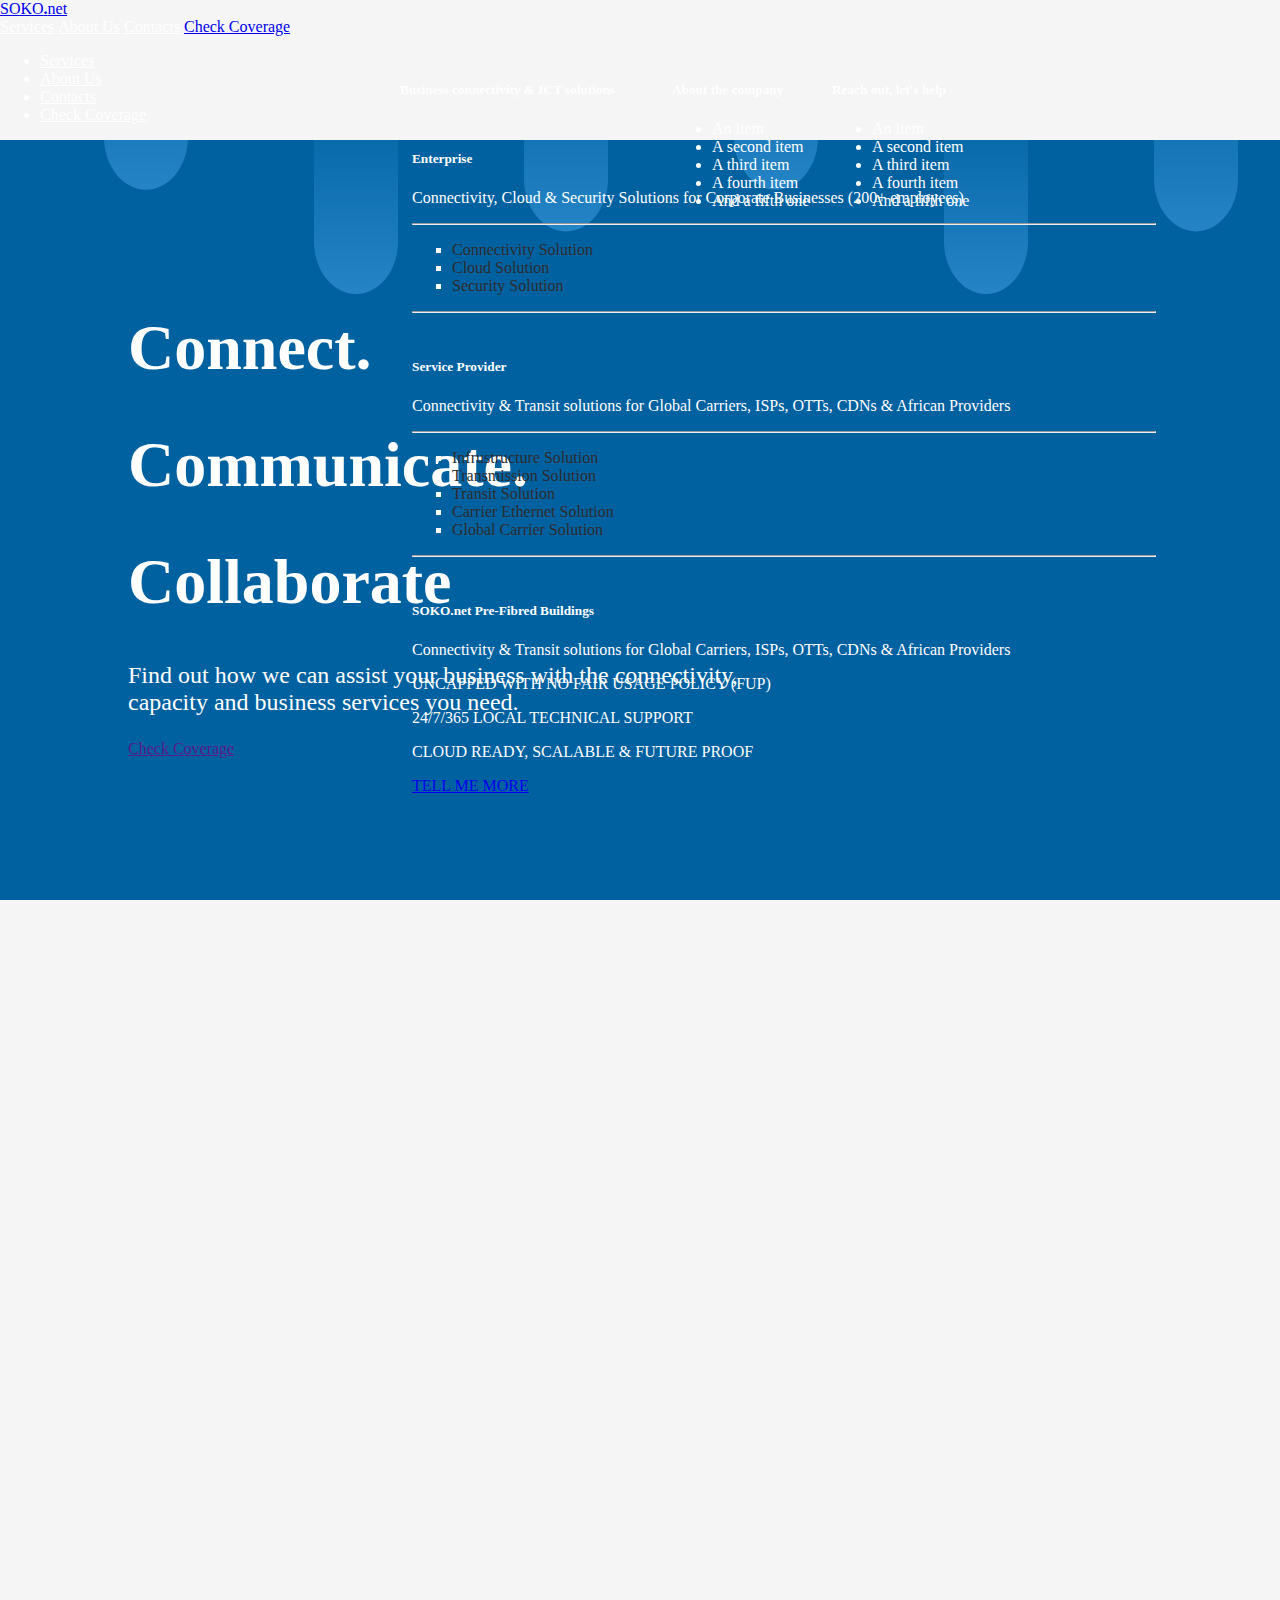
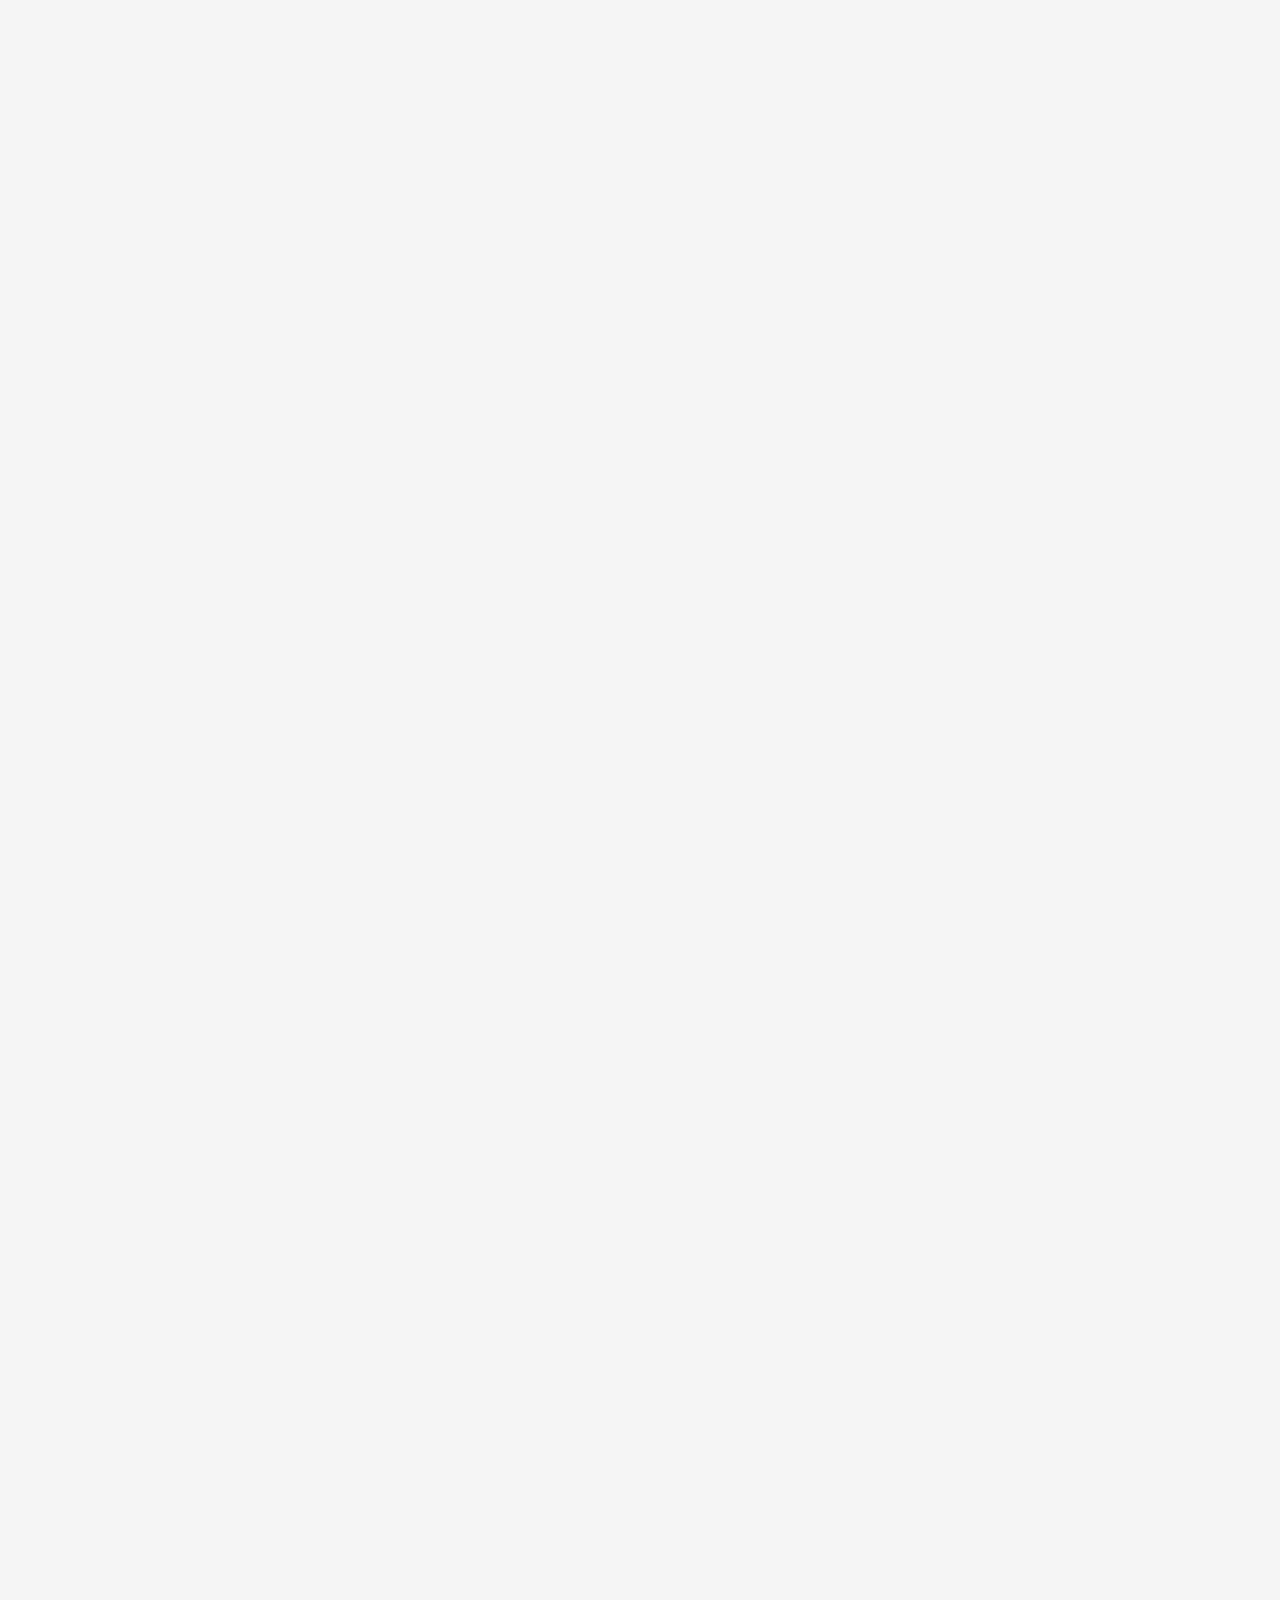
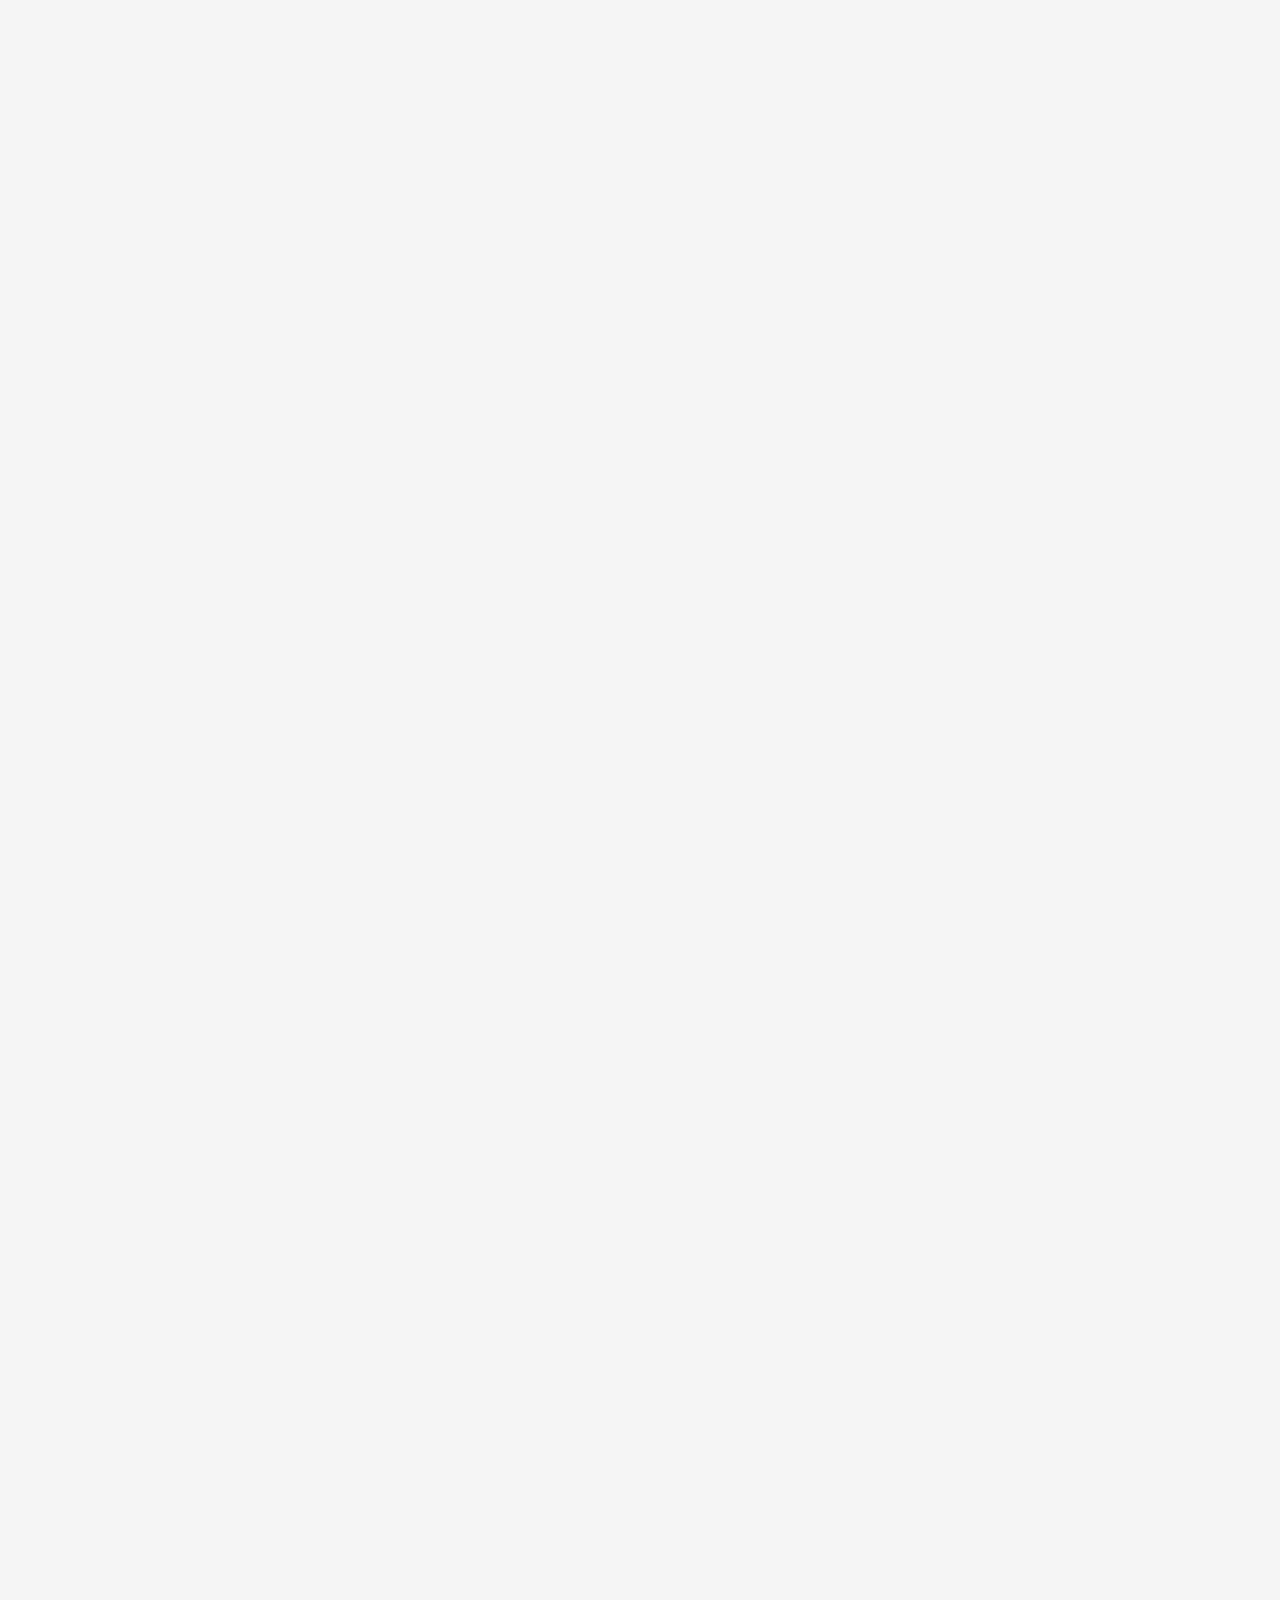
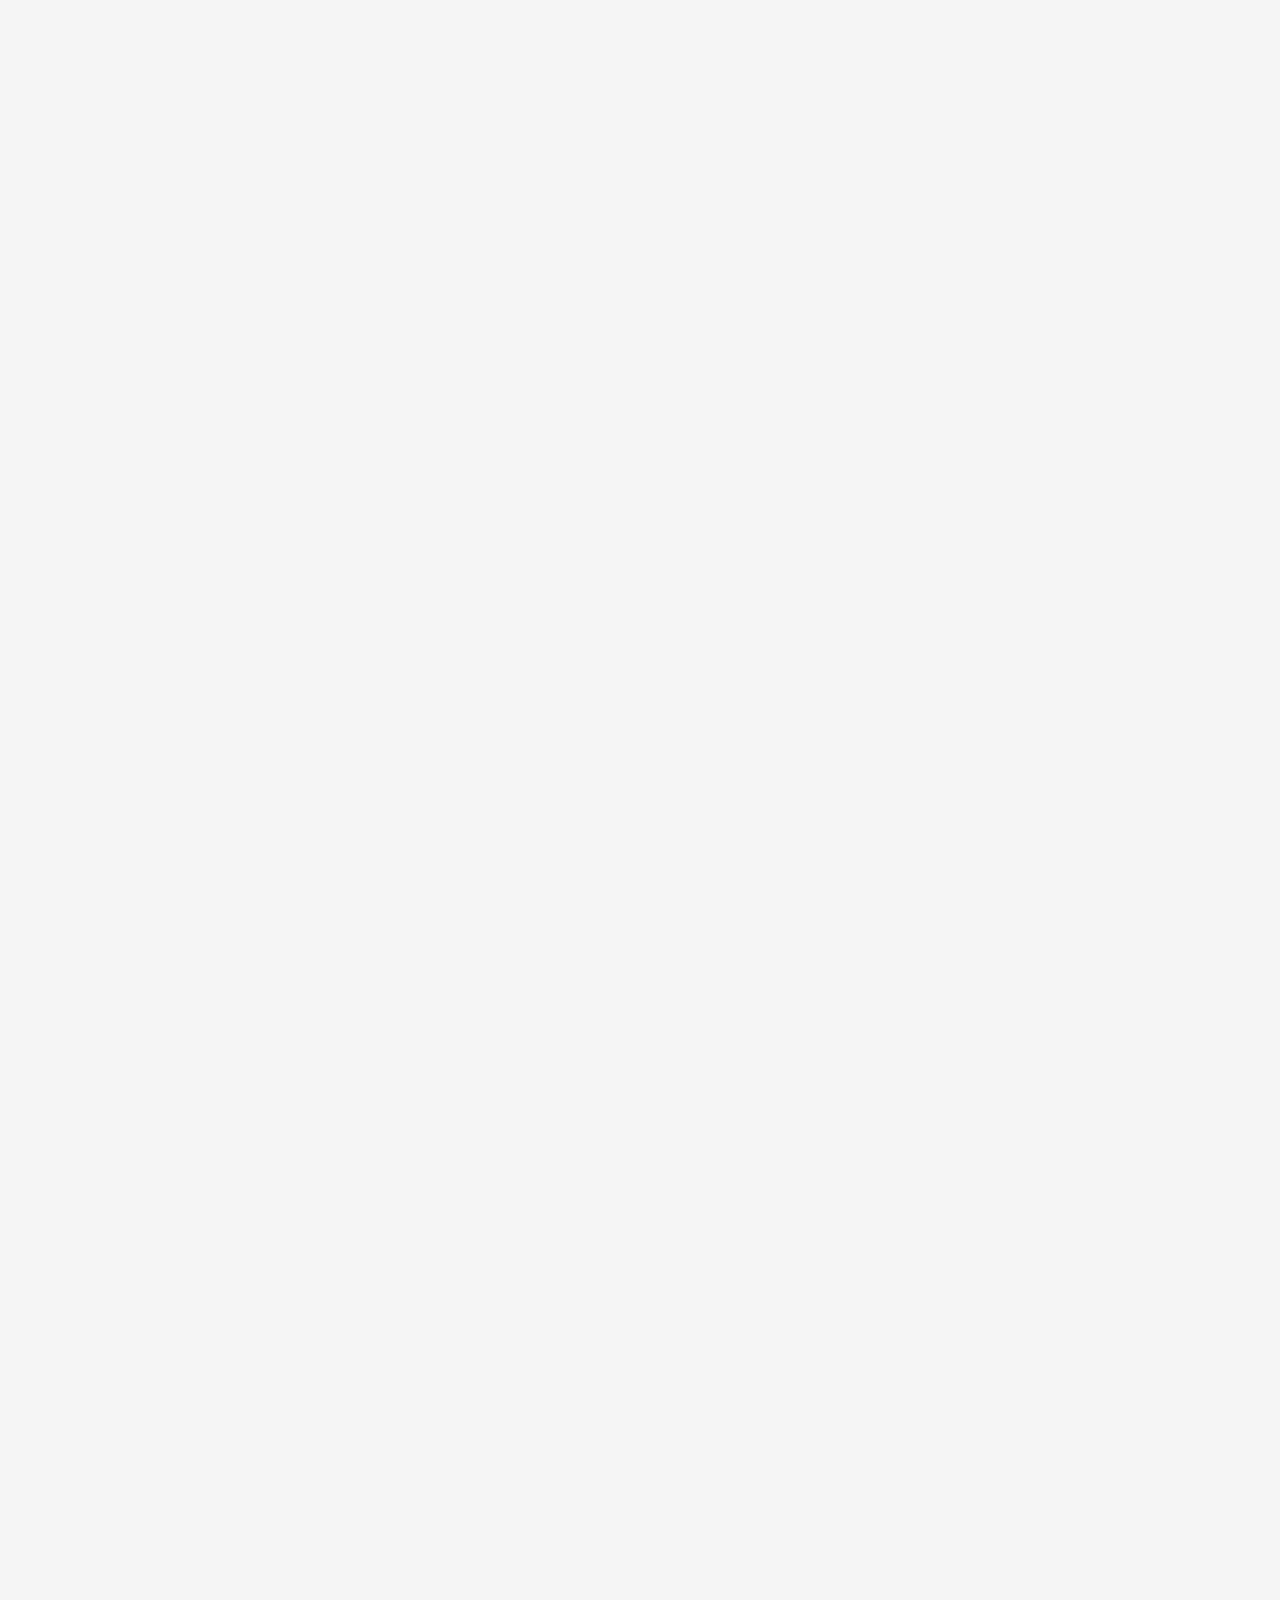
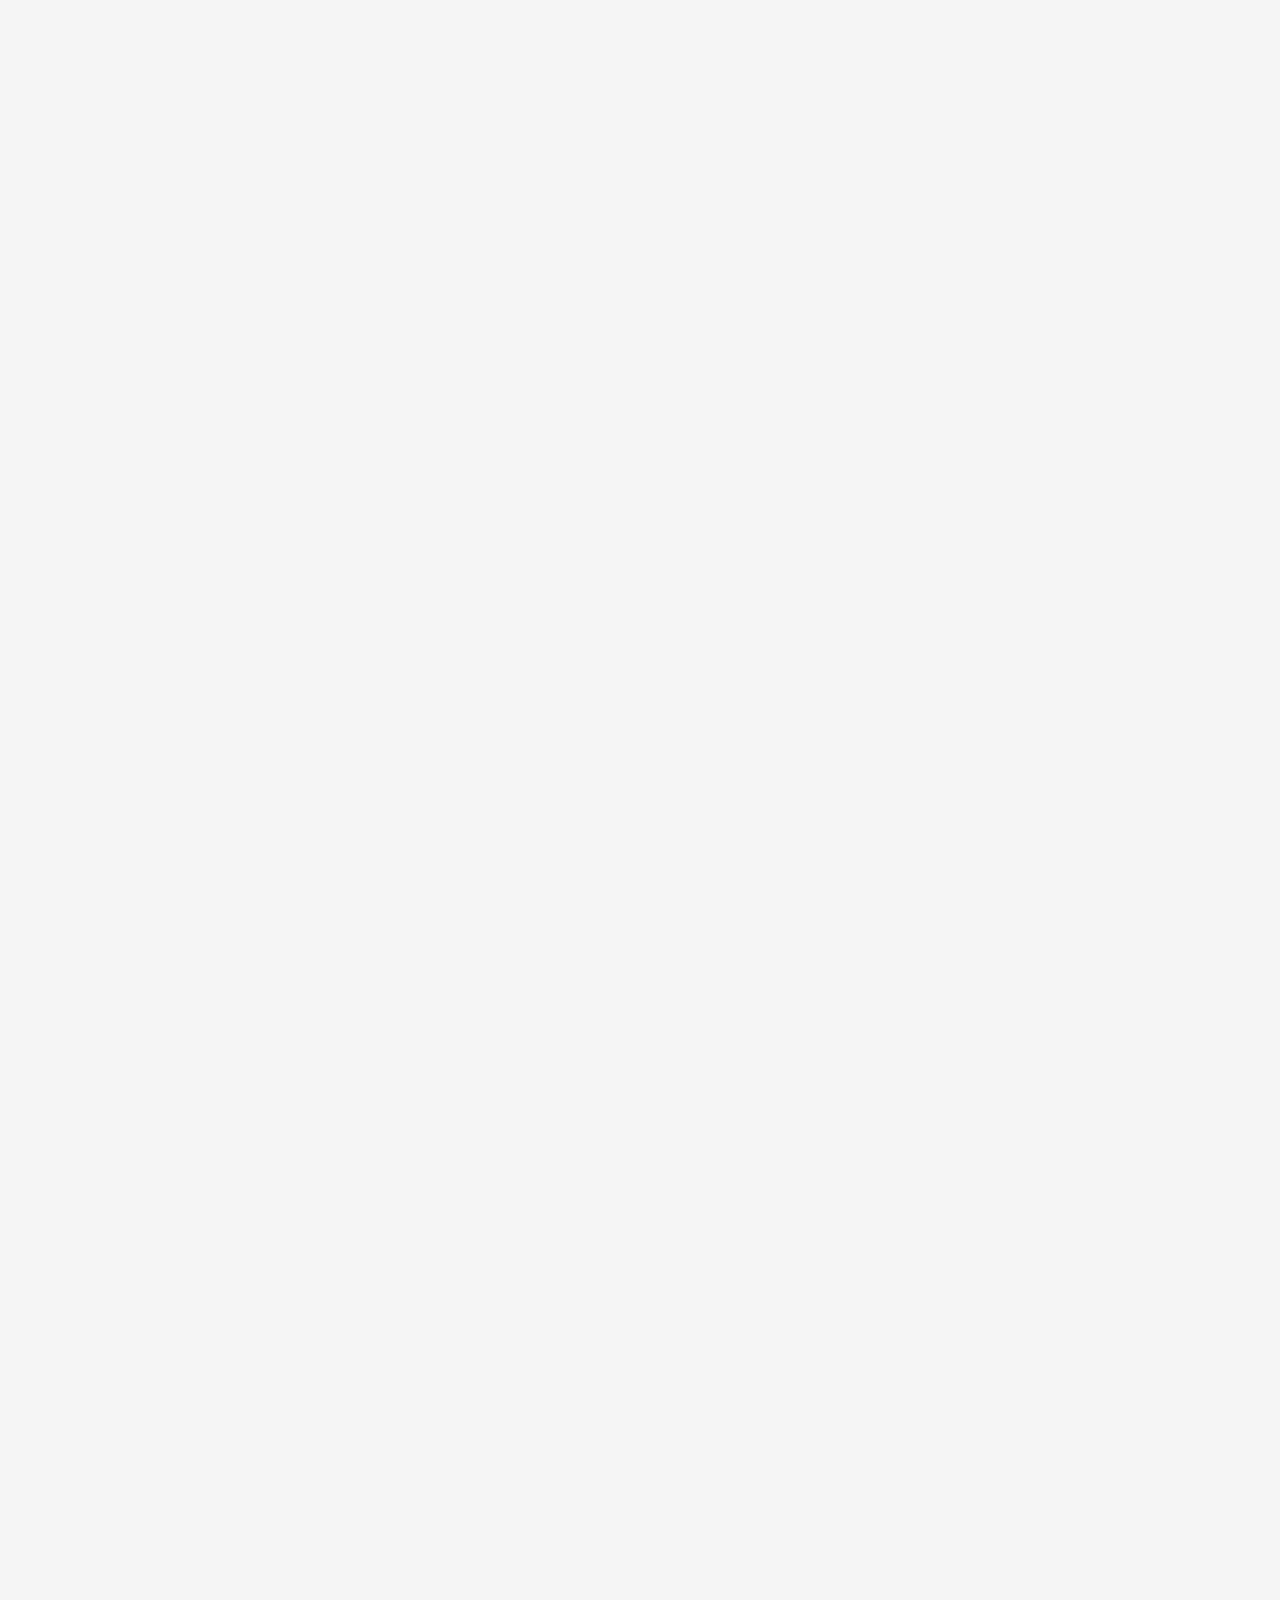
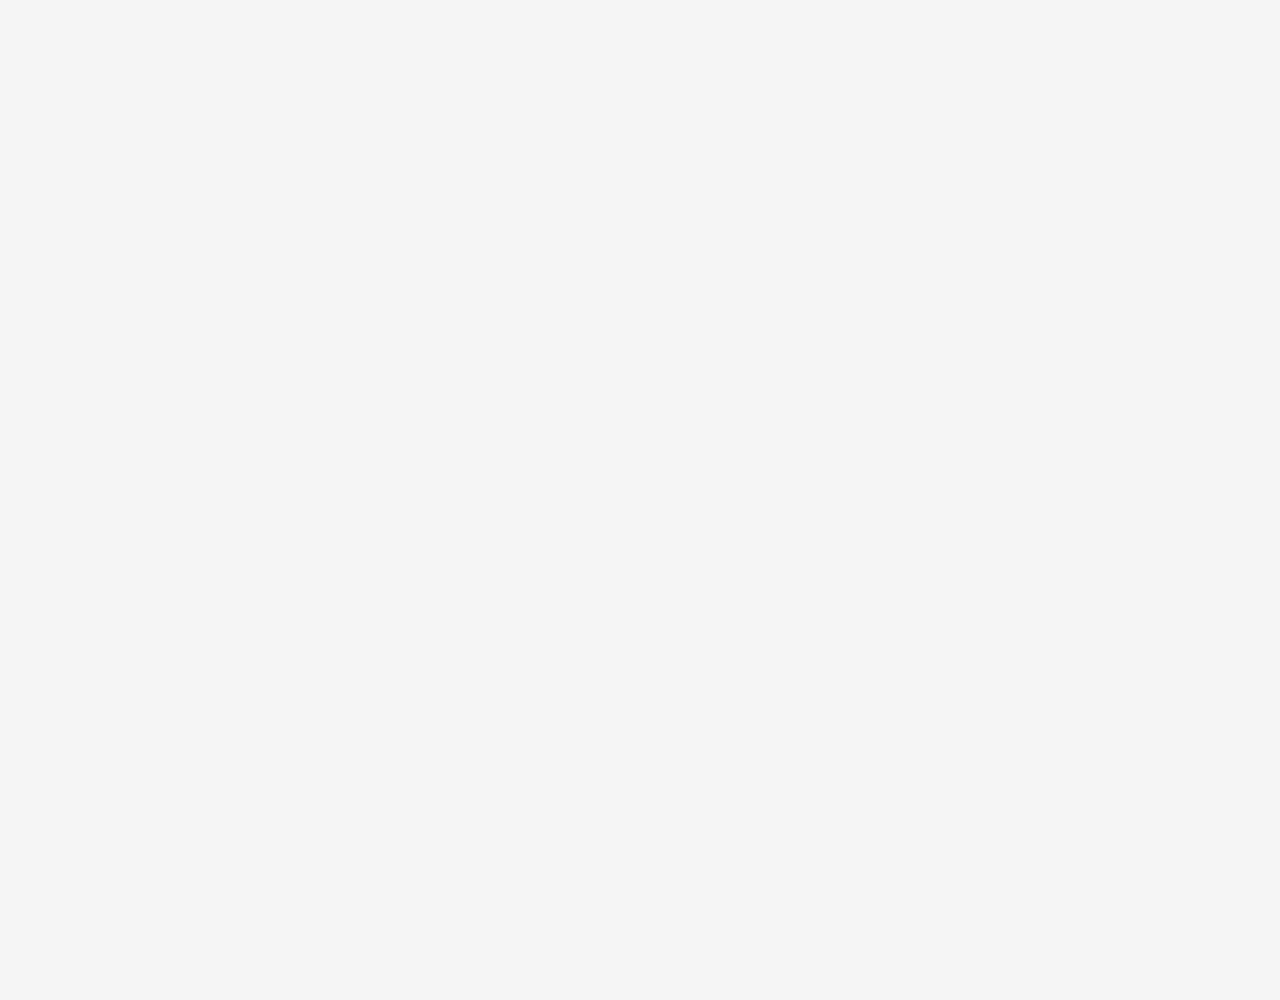
==== index.html @ add6d38a "main page setup" ====
<!DOCTYPE html>
<html lang="en">
  <head>
    <meta charset="UTF-8" />
    <meta http-equiv="X-UA-Compatible" content="IE=edge" />
    <meta name="viewport" content="width=device-width, initial-scale=1.0" />
    <link rel="stylesheet" href="./css/styles.css" />
    <link
      rel="stylesheet"
      href="https://cdn.jsdelivr.net/npm/bootstrap@5.1.3/dist/css/bootstrap.min.css"
      integrity="sha384-1BmE4kWBq78iYhFldvKuhfTAU6auU8tT94WrHftjDbrCEXSU1oBoqyl2QvZ6jIW3"
      crossorigin="anonymous"
    />
    <link
      rel="stylesheet"
      href="https://cdn.jsdelivr.net/npm/bootstrap-icons@1.8.0/font/bootstrap-icons.css"
      integrity="sha384-ejwKkLla8gPP8t2u0eQyL0Q/4ItcnyveF505U0NIobD/SMsNyXrLti6CWaD0L52l"
      crossorigin="anonymous"
    />
    <script
      src="https://code.jquery.com/jquery-3.6.0.js"
      integrity="sha256-H+K7U5CnXl1h5ywQfKtSj8PCmoN9aaq30gDh27Xc0jk="
      crossorigin="anonymous"
    ></script>
    <script
      src="https://cdn.jsdelivr.net/npm/bootstrap@5.1.3/dist/js/bootstrap.bundle.min.js"
      integrity="sha384-ka7Sk0Gln4gmtz2MlQnikT1wXgYsOg+OMhuP+IlRH9sENBO0LRn5q+8nbTov4+1p"
      crossorigin="anonymous"
    ></script>
    <title>Home | Soke Network</title>
  </head>
  <body>
    <!-- navigation -->
    <!--  -->
    <div class="navbar navbar-dark bg-dark">
      <div class="container">
        <a href="#" class="navbar-brand"
          >SOKO<strong class="text-danger">.</strong>net</a
        >
        <div class="d-flex nav-item">
          <div class="links d-flex nav-item">
            <a href="#" class="nav-link" id="services">Services</a>
            <div class="card bg-dark sub-menu" id="services-sub-menu">
              <h5 class="card-header text-center">
                Business connectivity & ICT solutions
              </h5>
              <div class="card-body">
                <div class="row">
                  <div class="col-sm-4 text-justify bg-info text-dark">
                    <h5>Enterprise</h5>
                    <p class="card-text">
                      Connectivity, Cloud & Security Solutions for Corporate
                      Businesses (200+ employees)
                    </p>
                    <hr />
                    <ul>
                      <li>
                        <a href="#" class="sub-menu-link">
                          Connectivity Solution
                        </a>
                      </li>
                      <li>
                        <a href="#" class="sub-menu-link">Cloud Solution</a>
                      </li>
                      <li>
                        <a href="#" class="sub-menu-link">Security Solution</a>
                      </li>
                    </ul>
                    <hr />
                  </div>
                  <div class="col-sm-4 text-justify bg-secondary text-dark">
                    <h5>Service Provider</h5>
                    <p class="card-text">
                      Connectivity & Transit solutions for Global Carriers,
                      ISPs, OTTs, CDNs & African Providers
                    </p>
                    <hr />
                    <ul>
                      <li>
                        <a href="#" class="sub-menu-link">
                          Infrustructure Solution
                        </a>
                      </li>
                      <li>
                        <a href="#" class="sub-menu-link">
                          Transmission Solution
                        </a>
                      </li>
                      <li>
                        <a href="#" class="sub-menu-link">Transit Solution</a>
                      </li>
                      <li>
                        <a href="#" class="sub-menu-link">
                          Carrier Ethernet Solution
                        </a>
                      </li>
                      <li>
                        <a href="#" class="sub-menu-link">
                          Global Carrier Solution
                        </a>
                      </li>
                    </ul>
                    <hr />
                  </div>
                  <div class="col-sm-4">
                    <h5>
                      SOKO<strong class="text-danger">.</strong>net Pre-Fibred
                      Buildings
                    </h5>
                    <p class="card-text">
                      Connectivity & Transit solutions for Global Carriers,
                      ISPs, OTTs, CDNs & African Providers
                    </p>
                    <p class="text-muted">
                      UNCAPPED WITH NO FAIR USAGE POLICY (FUP)
                    </p>
                    <p class="text-muted">24/7/365 LOCAL TECHNICAL SUPPORT</p>
                    <p class="text-muted">
                      CLOUD READY, SCALABLE & FUTURE PROOF
                    </p>
                    <a href="#">TELL ME MORE</a>
                  </div>
                </div>
              </div>
            </div>
            <a href="#" class="nav-link" id="about">About Us</a>
            <div class="card bg-dark sub-menu" id="about-sub-menu">
              <h5 class="card-header text-center">About the company</h5>
              <div class="card-body">
                <ul class="list-group list-group-flush bg-dark">
                  <li class="list-group-item">An item</li>
                  <li class="list-group-item">A second item</li>
                  <li class="list-group-item">A third item</li>
                  <li class="list-group-item">A fourth item</li>
                  <li class="list-group-item">And a fifth one</li>
                </ul>
              </div>
            </div>
            <a href="#" class="nav-link" id="contacts">Contacts</a>
            <div class="card bg-dark sub-menu" id="contacts-sub-menu">
              <h5 class="card-header text-center">Reach out, let's help</h5>
              <div class="card-body">
                <ul class="list-group list-group-flush bg-dark">
                  <li class="list-group-item">An item</li>
                  <li class="list-group-item">A second item</li>
                  <li class="list-group-item">A third item</li>
                  <li class="list-group-item">A fourth item</li>
                  <li class="list-group-item">And a fifth one</li>
                </ul>
              </div>
            </div>
            <a href="#" class="btn btn-outline-info">Check Coverage</a>
          </div>
          <div class="menu-btn nav-item">
            <button class="navbar-toggler" id="menu-btn-tgl">
              <i class="bi bi-list" style="font-size: 2rem"></i>
            </button>
          </div>
        </div>
      </div>
    </div>
    <!--  -->
    <div class="menu-hidden" id="menu-tgl">
      <div class="menu-content container">
        <ul class="navbar-nav text-center">
          <li class="nav-item">
            <a href="#" class="nav-link">Services</a>
          </li>
          <li class="nav-item">
            <a href="#" class="nav-link">About Us</a>
          </li>
          <li class="nav-item">
            <a href="#" class="nav-link">Contacts</a>
          </li>
          <li class="nav-item">
            <a href="#" class="nav-link btn btn-dark">Check Coverage</a>
          </li>
        </ul>
      </div>
    </div>
    <!--  -->
    <!-- navigation -->

    <!-- body -->
    <div class="main-body">
      <div class="intro-container">
        <div class="setup container">
          <h1>Connect.</h1>
          <h1>Communicate.</h1>
          <h1>Collaborate</h1>
          <p>
            Find out how we can assist your business with the connectivity,
            <br />
            capacity and business services you need.
          </p>
          <a href="" class="btn btn-outline-dark">Check Coverage</a>
        </div>
      </div>
    </div>
    <!-- body -->
  </body>
  <script src="./js/main.js"></script>
</html>
---- css/styles.css ----
body,
html {
  height: 1000vh !important;
  width: 100% !important;
  padding: 0 !important;
  margin: 0 !important;
  background-color: whitesmoke !important;
  color: white !important;
}

.menu-btn {
  display: none;
  justify-content: center;
  align-items: center;
}

.nav-link {
  color: white !important;
}

.nav-link:hover {
  color: darkturquoise !important;
}

.sub-menu {
  position: absolute !important;
  top: 3.75rem !important;
}

#services-sub-menu {
  right: 7rem !important;
  width: 60% !important;
}

#about-sub-menu {
  right: 14rem !important;
  width: 30% !important;
}

#contacts-sub-menu {
  right: 12rem !important;
  width: 20% !important;
}

.intro-container {
  background-image: url("../img/Shadow-Fall-Background.svg");
  background-repeat: no-repeat;
  background-size: cover;
  background-attachment: fixed;
  height: 100vh;
}

.setup {
  width: fit-content;
  height: fit-content;
  padding: 8rem;
}

.setup h1 {
  font-weight: bold;
  font-size: 64px;
}

.setup p {
  font-weight: 150;
  font-size: 24px;
}

.row {
  flex-wrap: nowrap !important;
}

.col-sm-4 {
  margin: 0 0.25rem !important;
  padding: 0.5rem !important;
}

.col-sm-4 ul {
  list-style: square;
}

.sub-menu-link {
  color: rgb(45, 45, 45);
  text-decoration: none;
}

.sub-menu-link:hover {
  color: rgb(45, 45, 45);
  text-decoration: underline;
}

@media screen and (min-width: 240px) and (max-width: 600px) {
  .menu-btn {
    display: flex;
  }

  .links {
    display: none;
  }
}
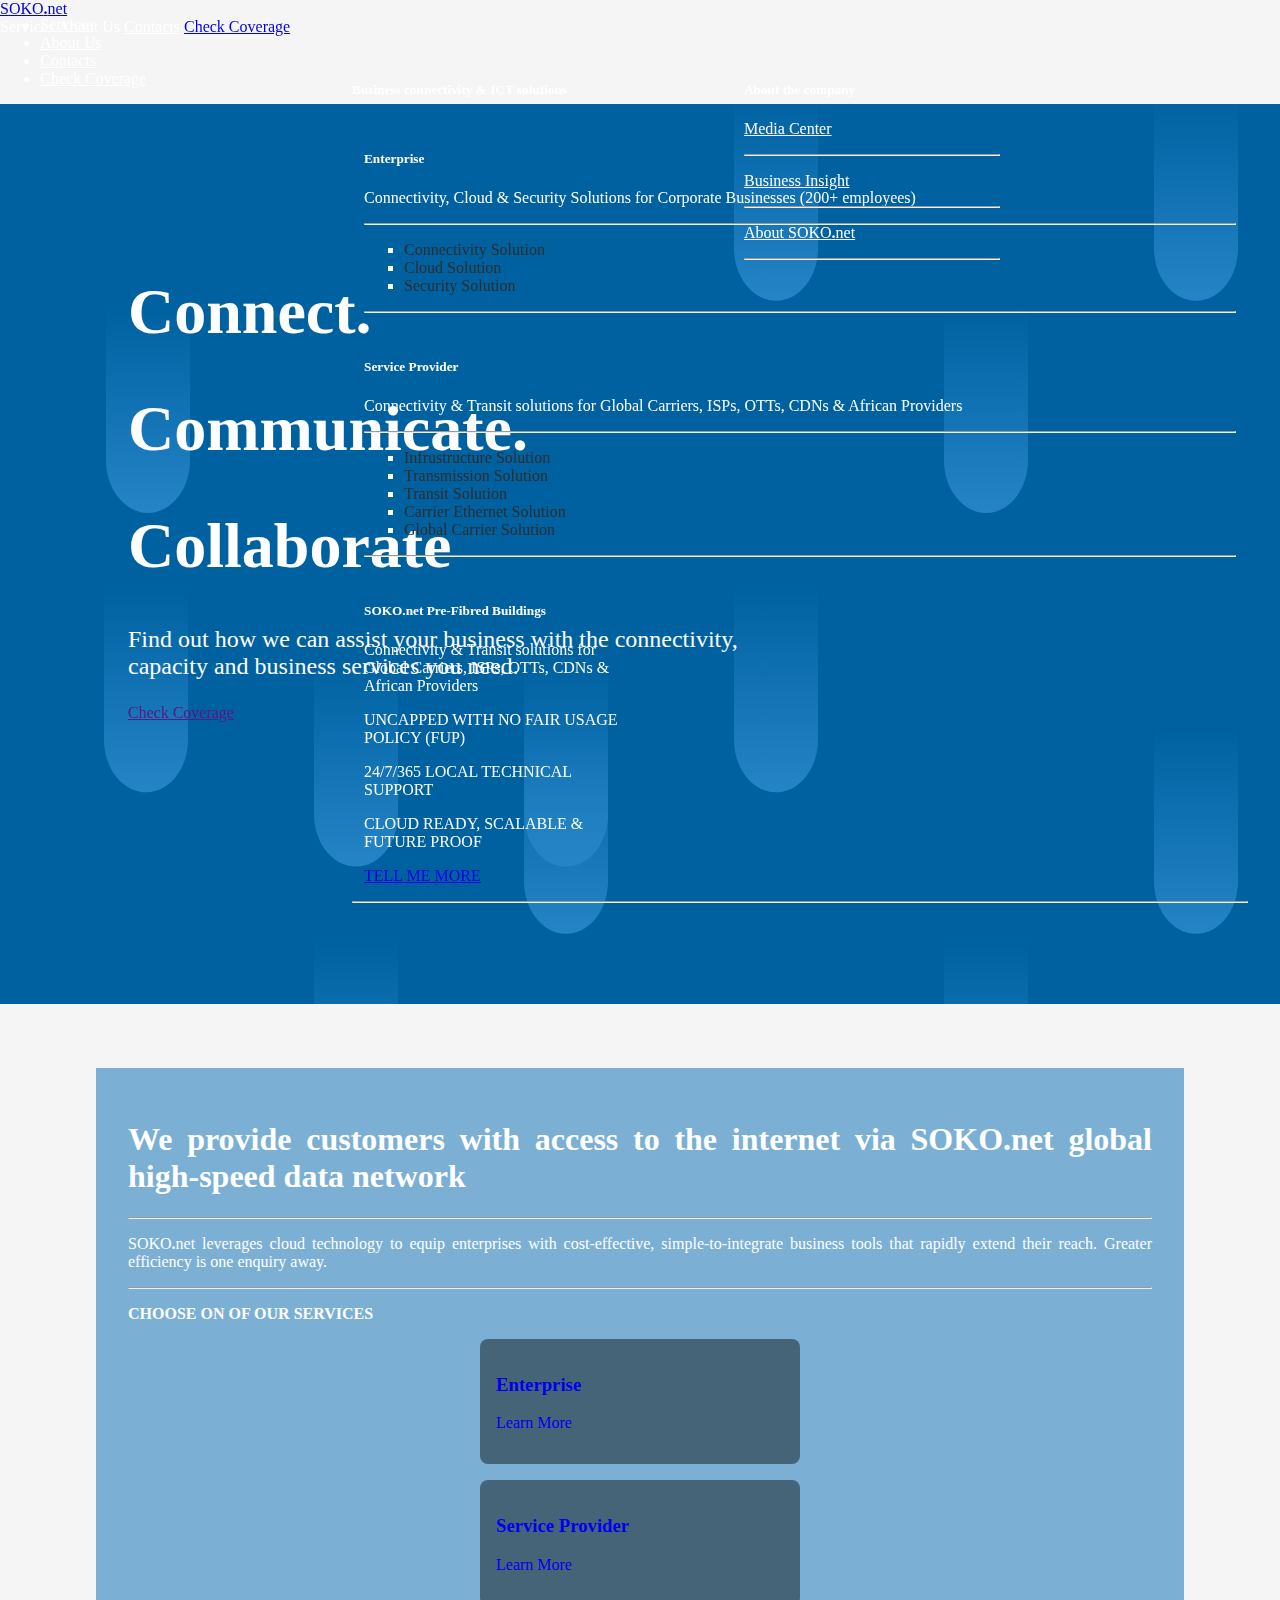
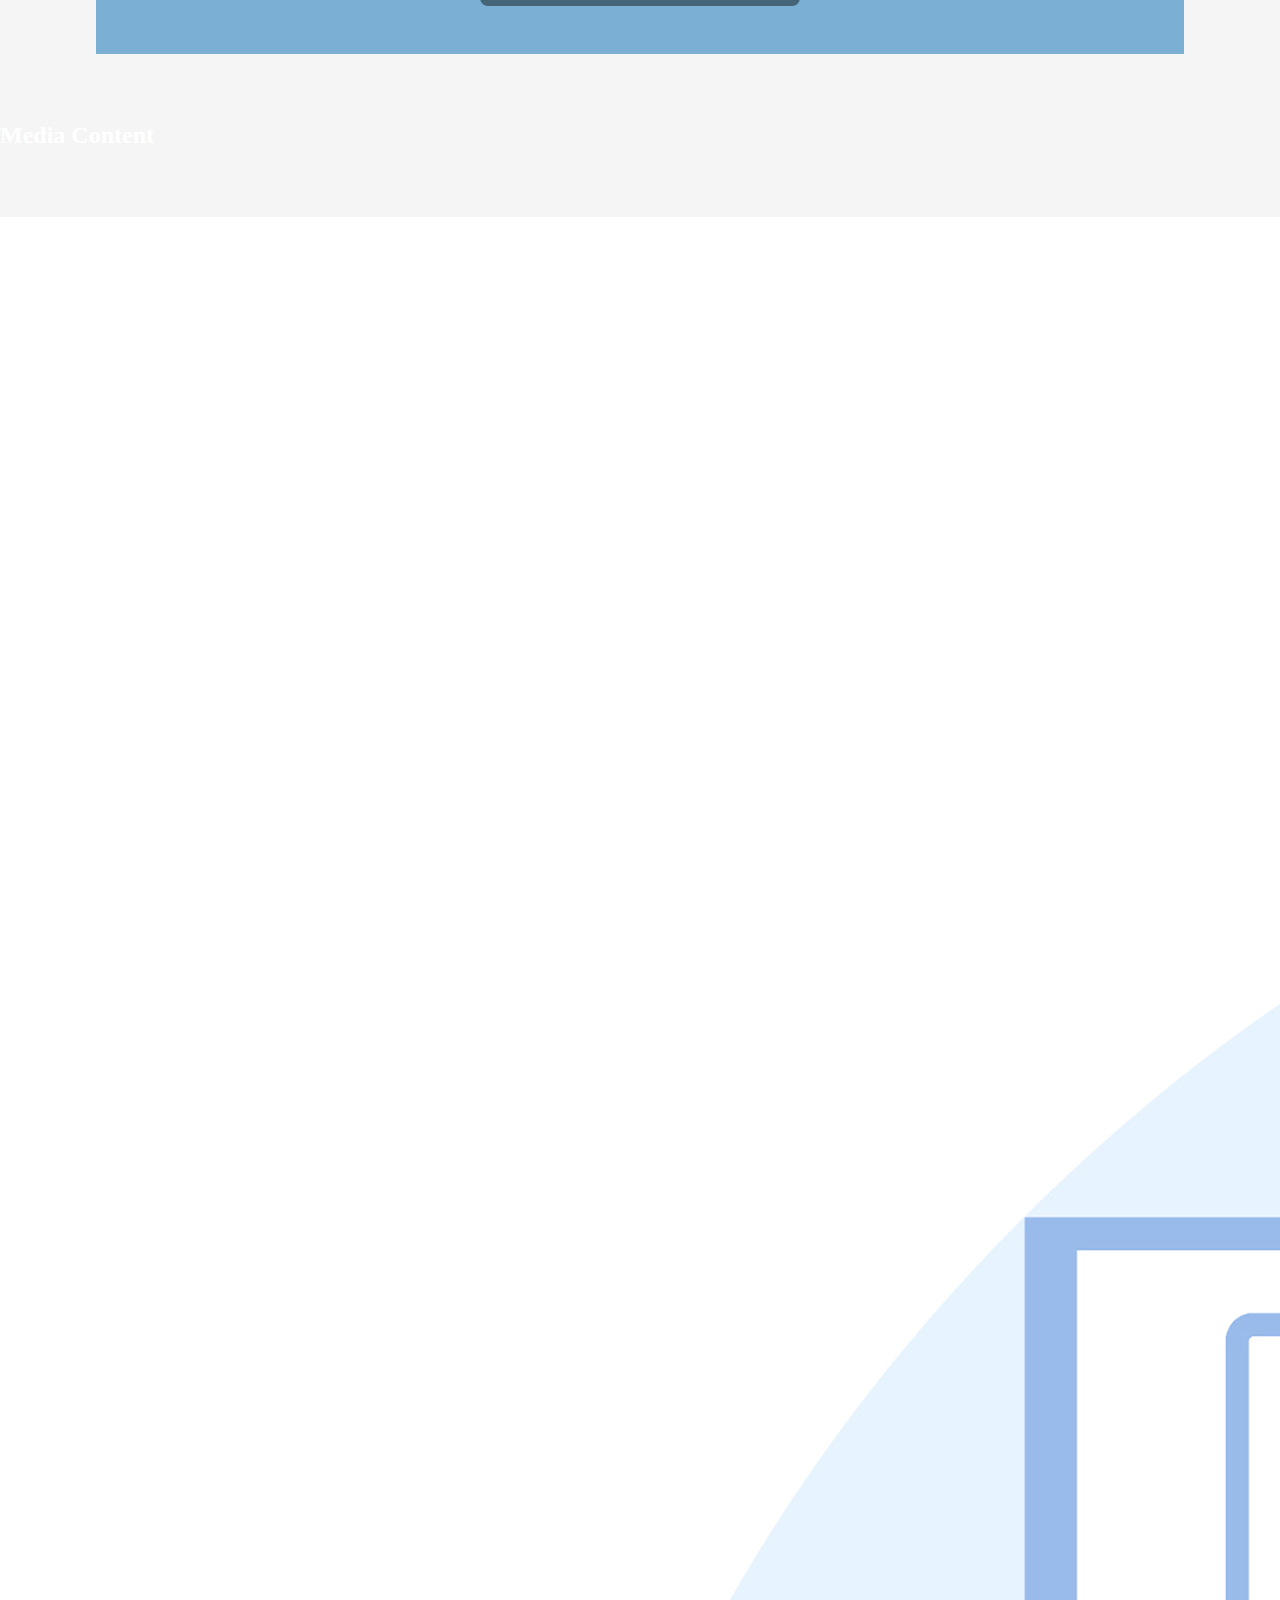
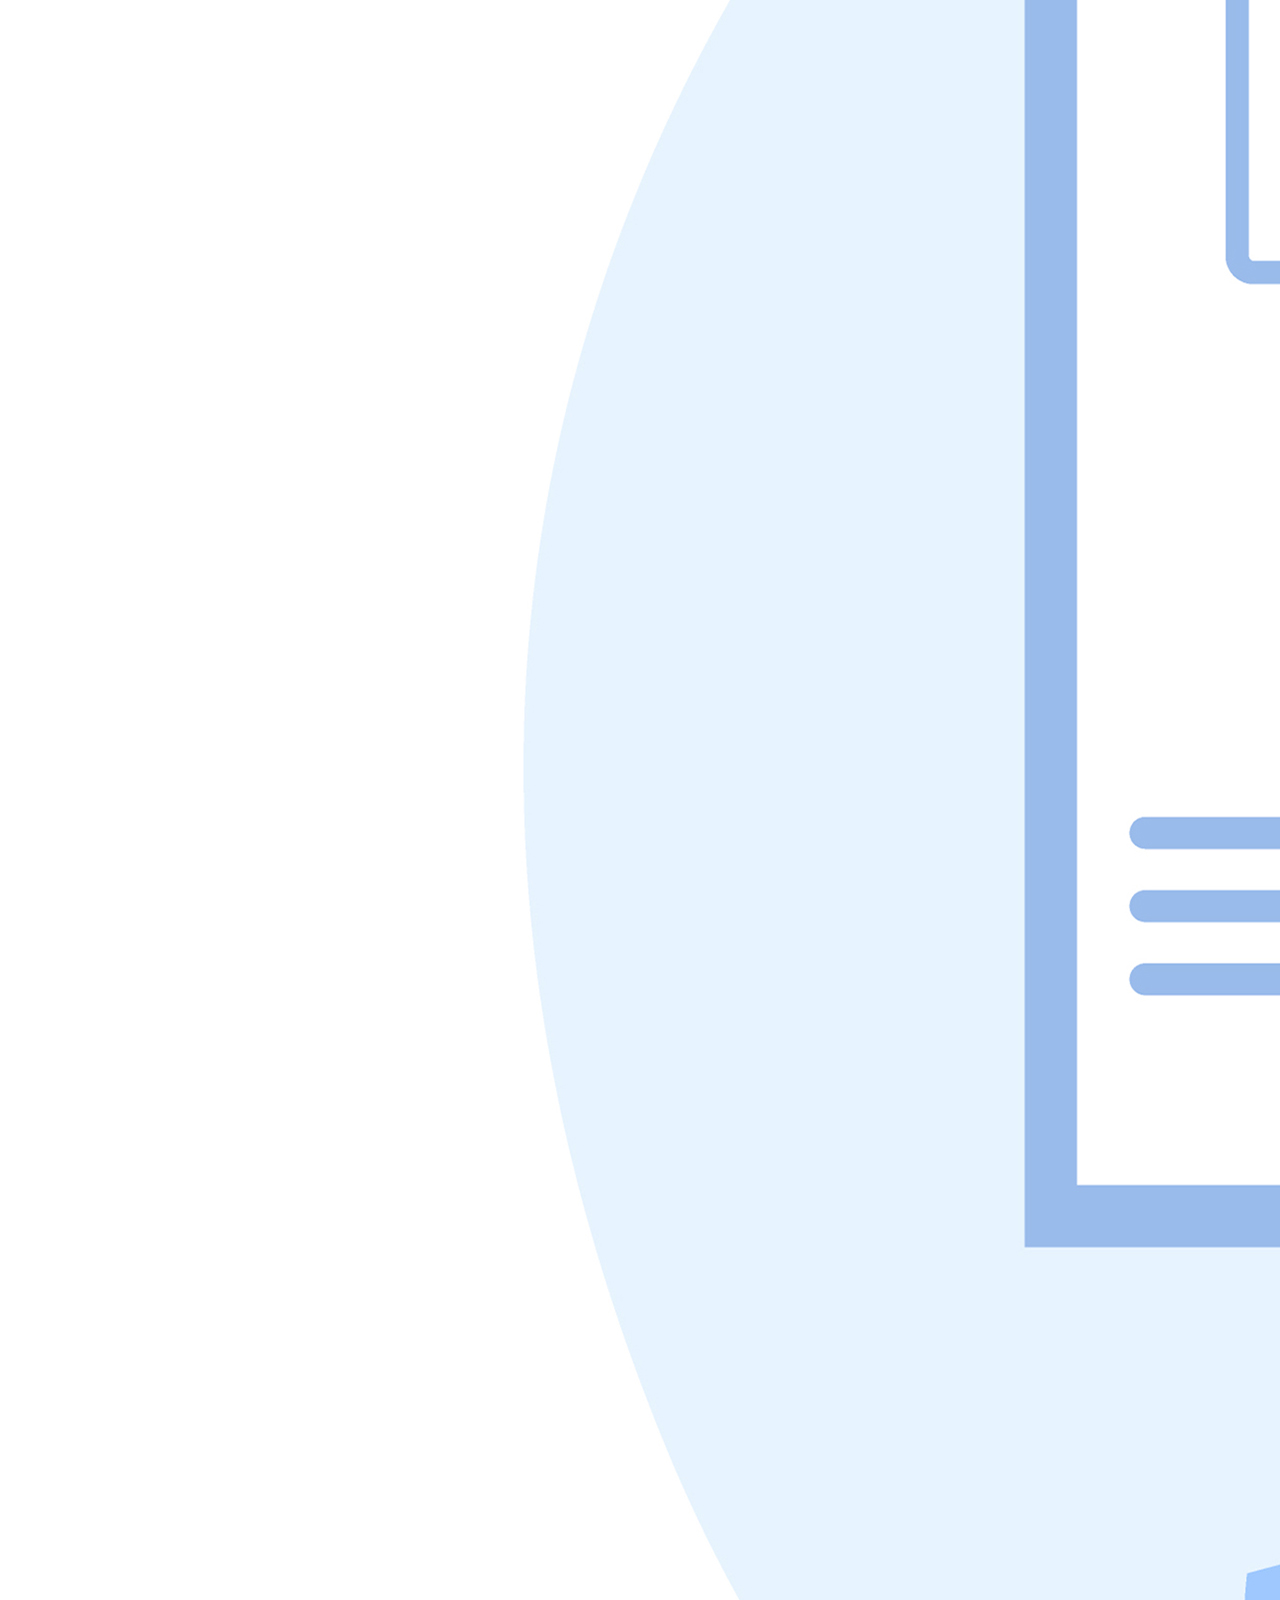
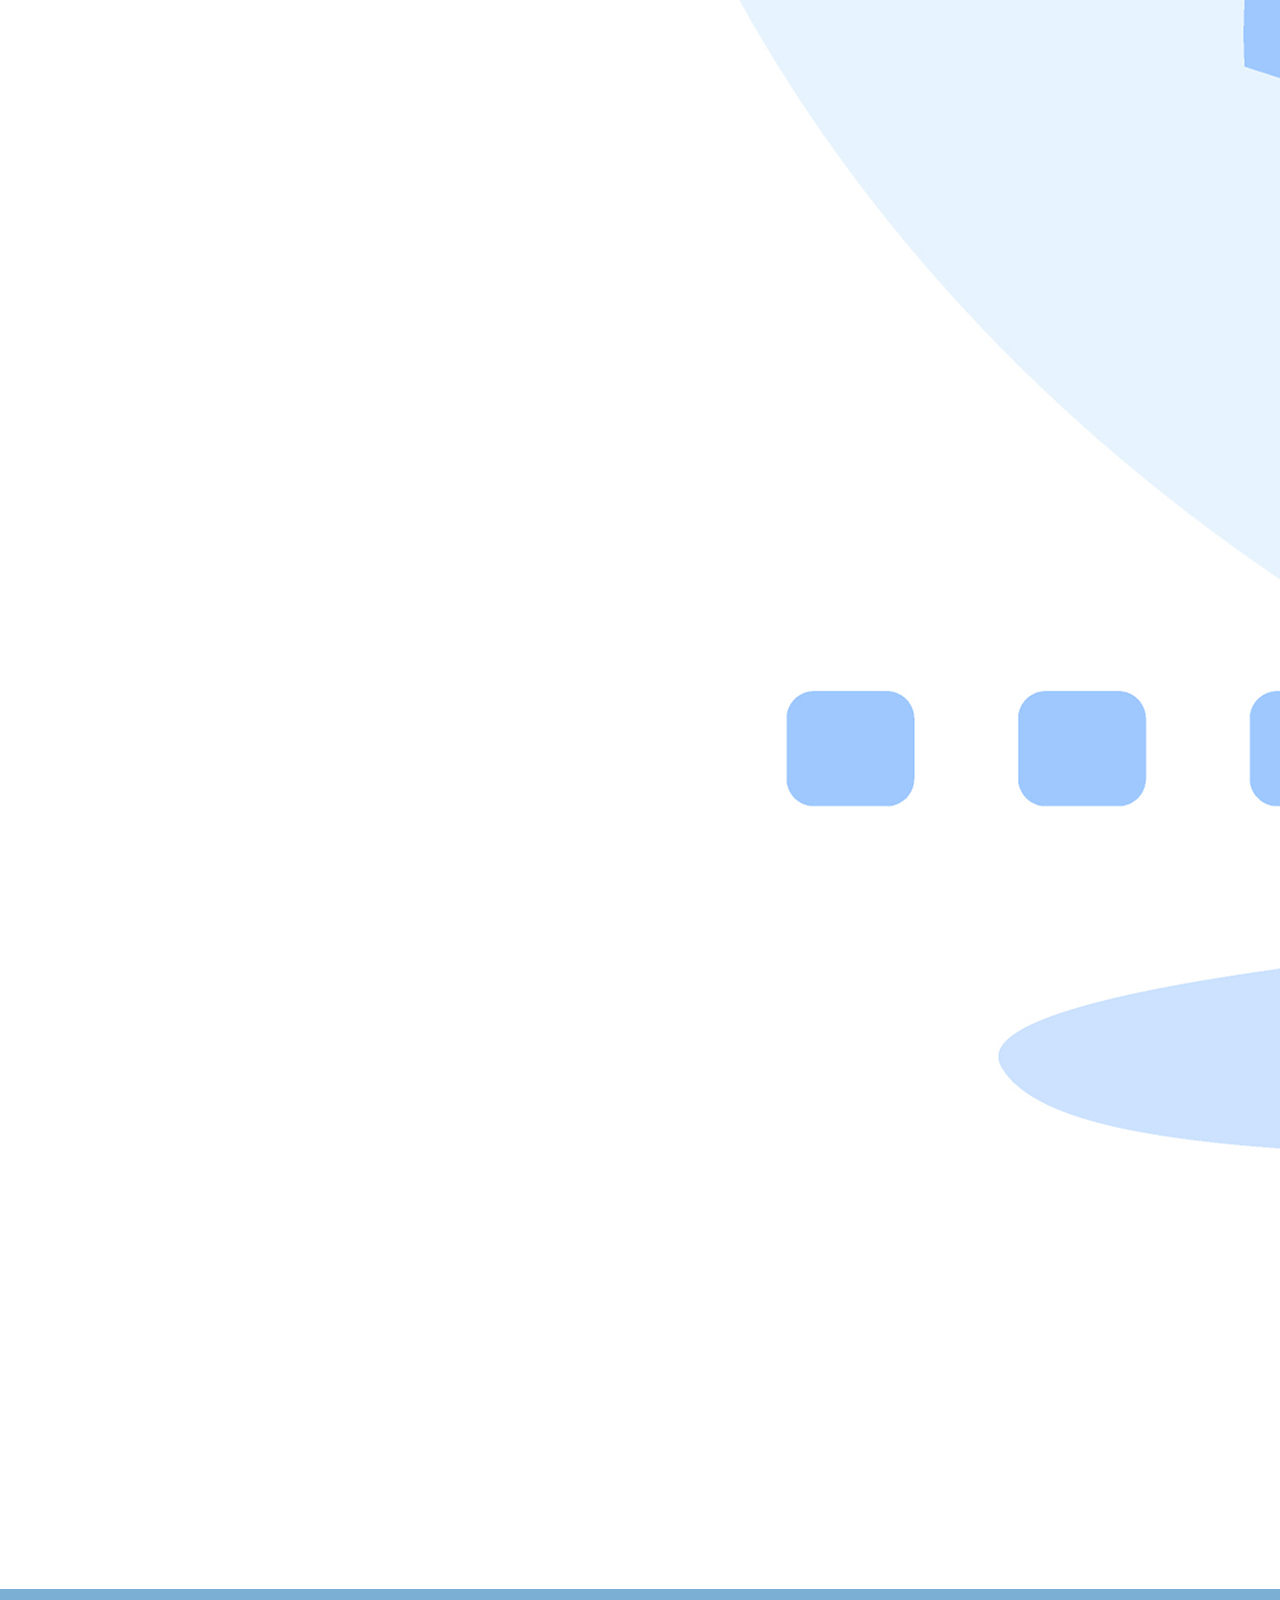
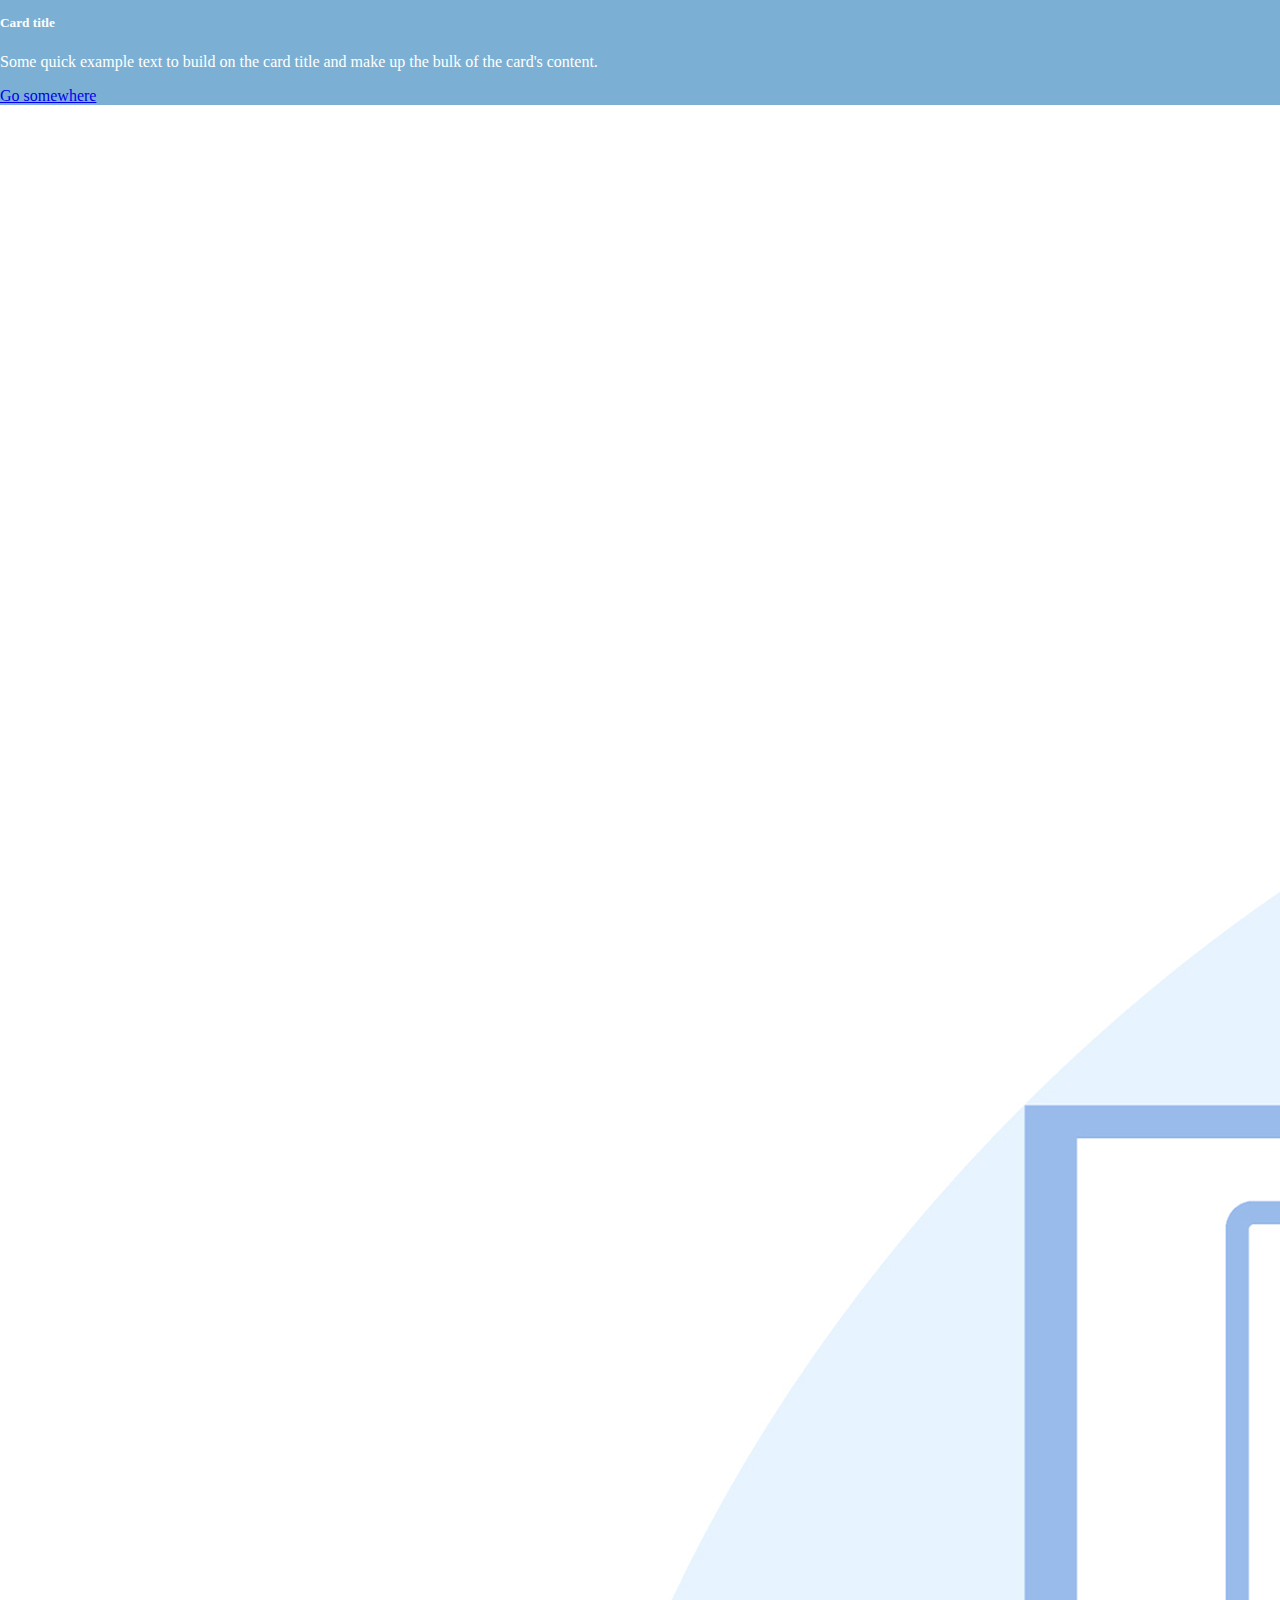
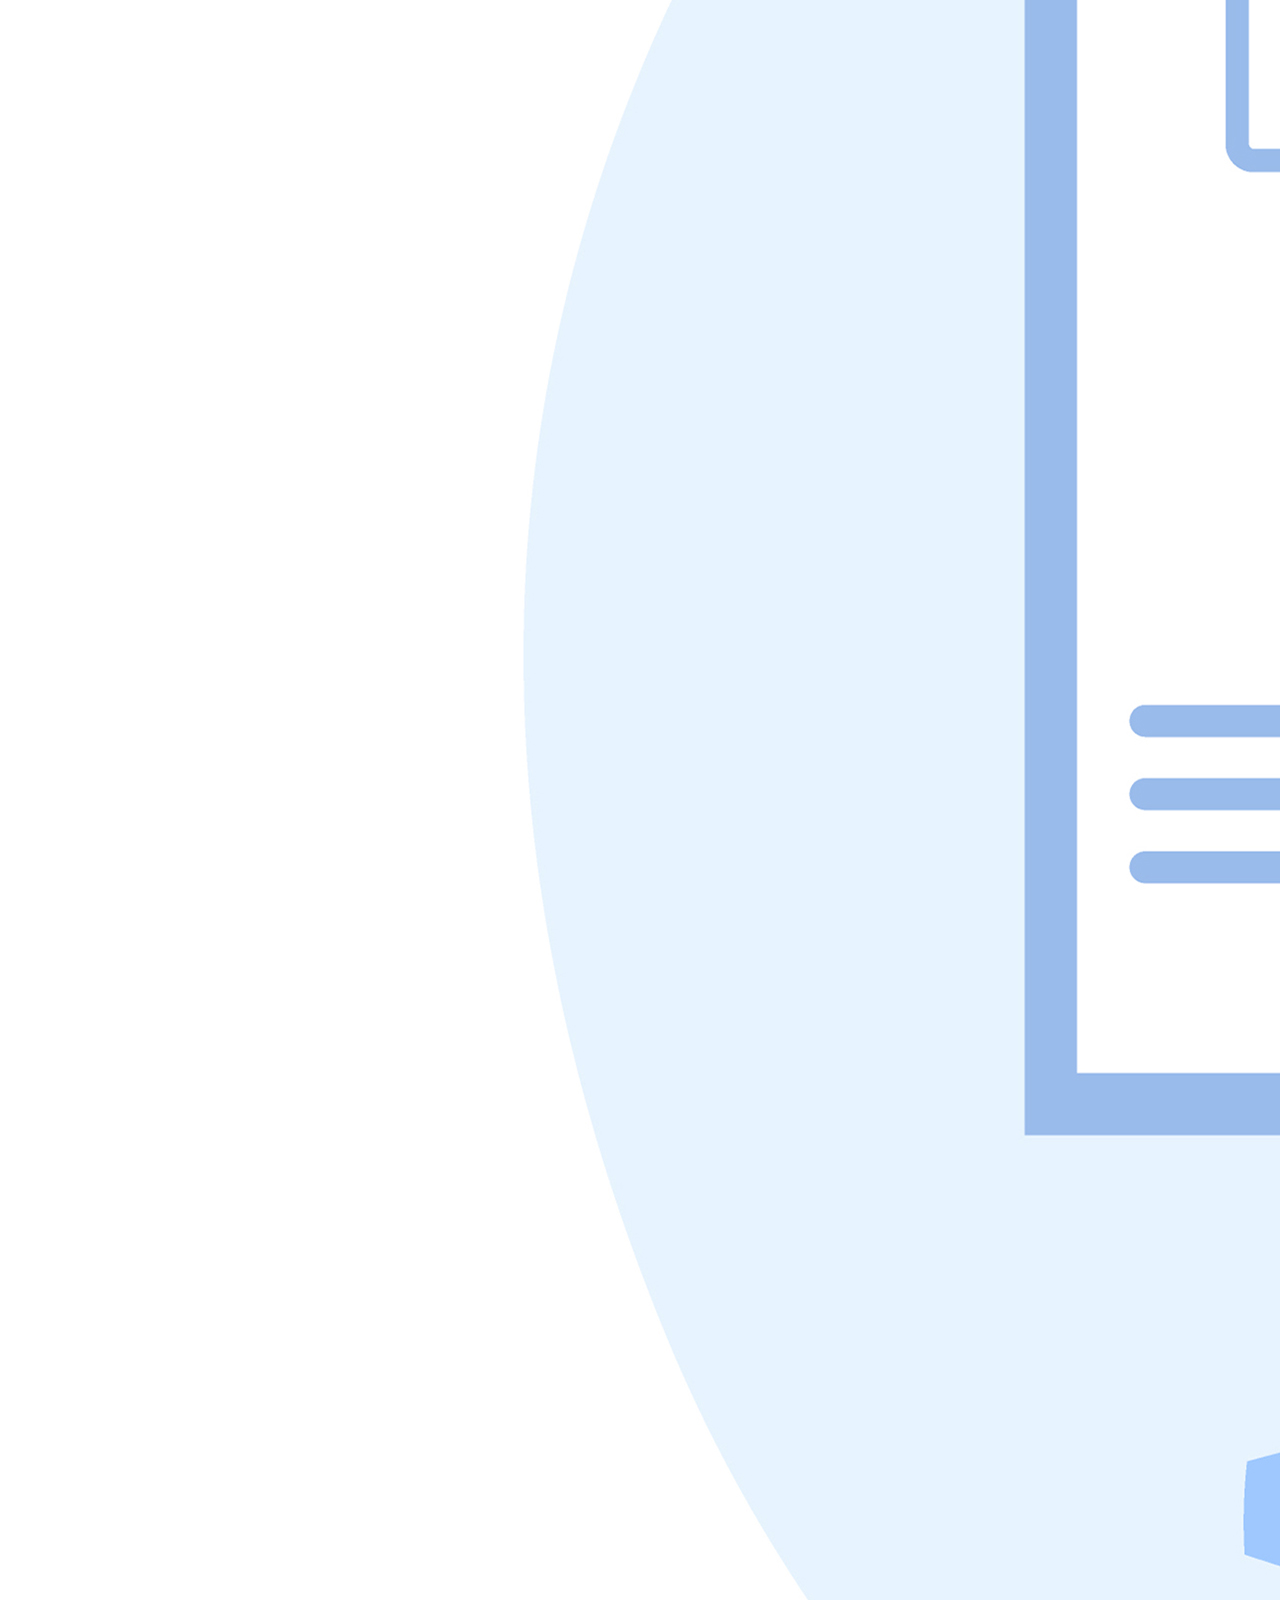
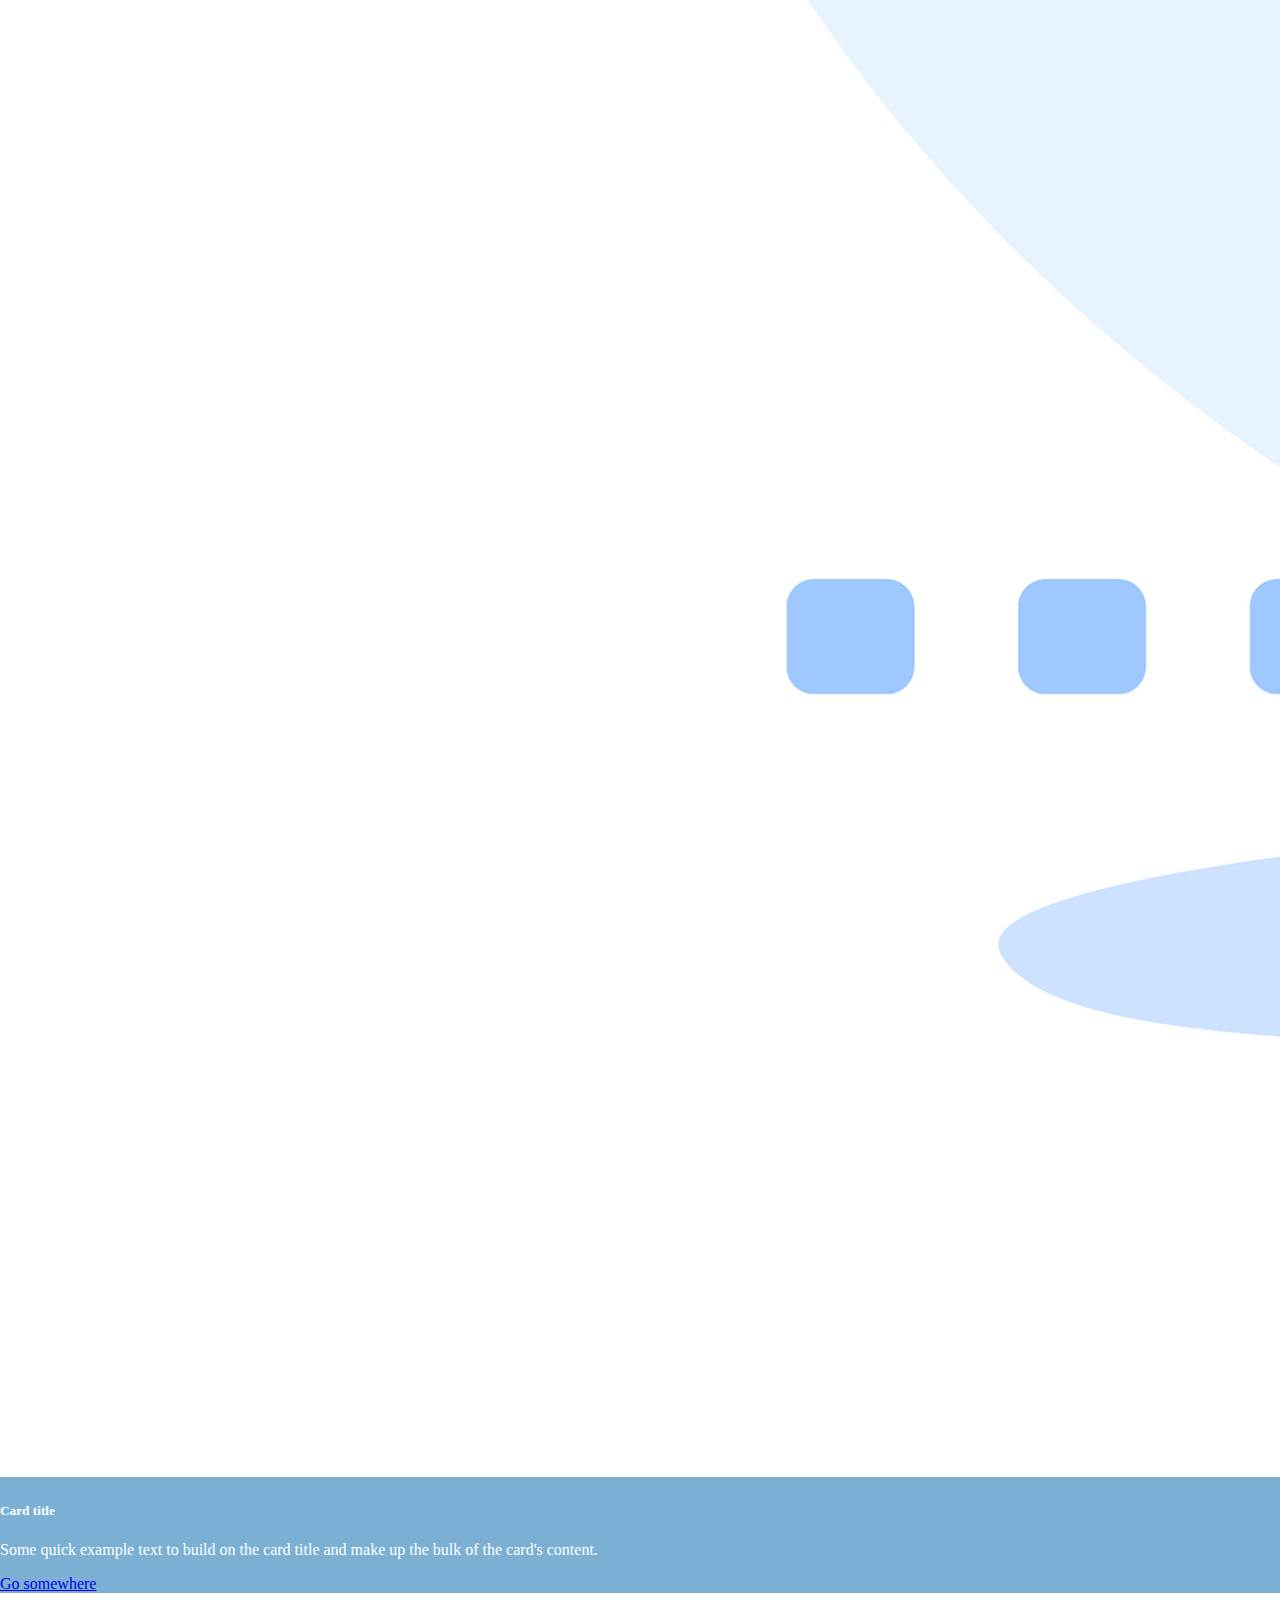
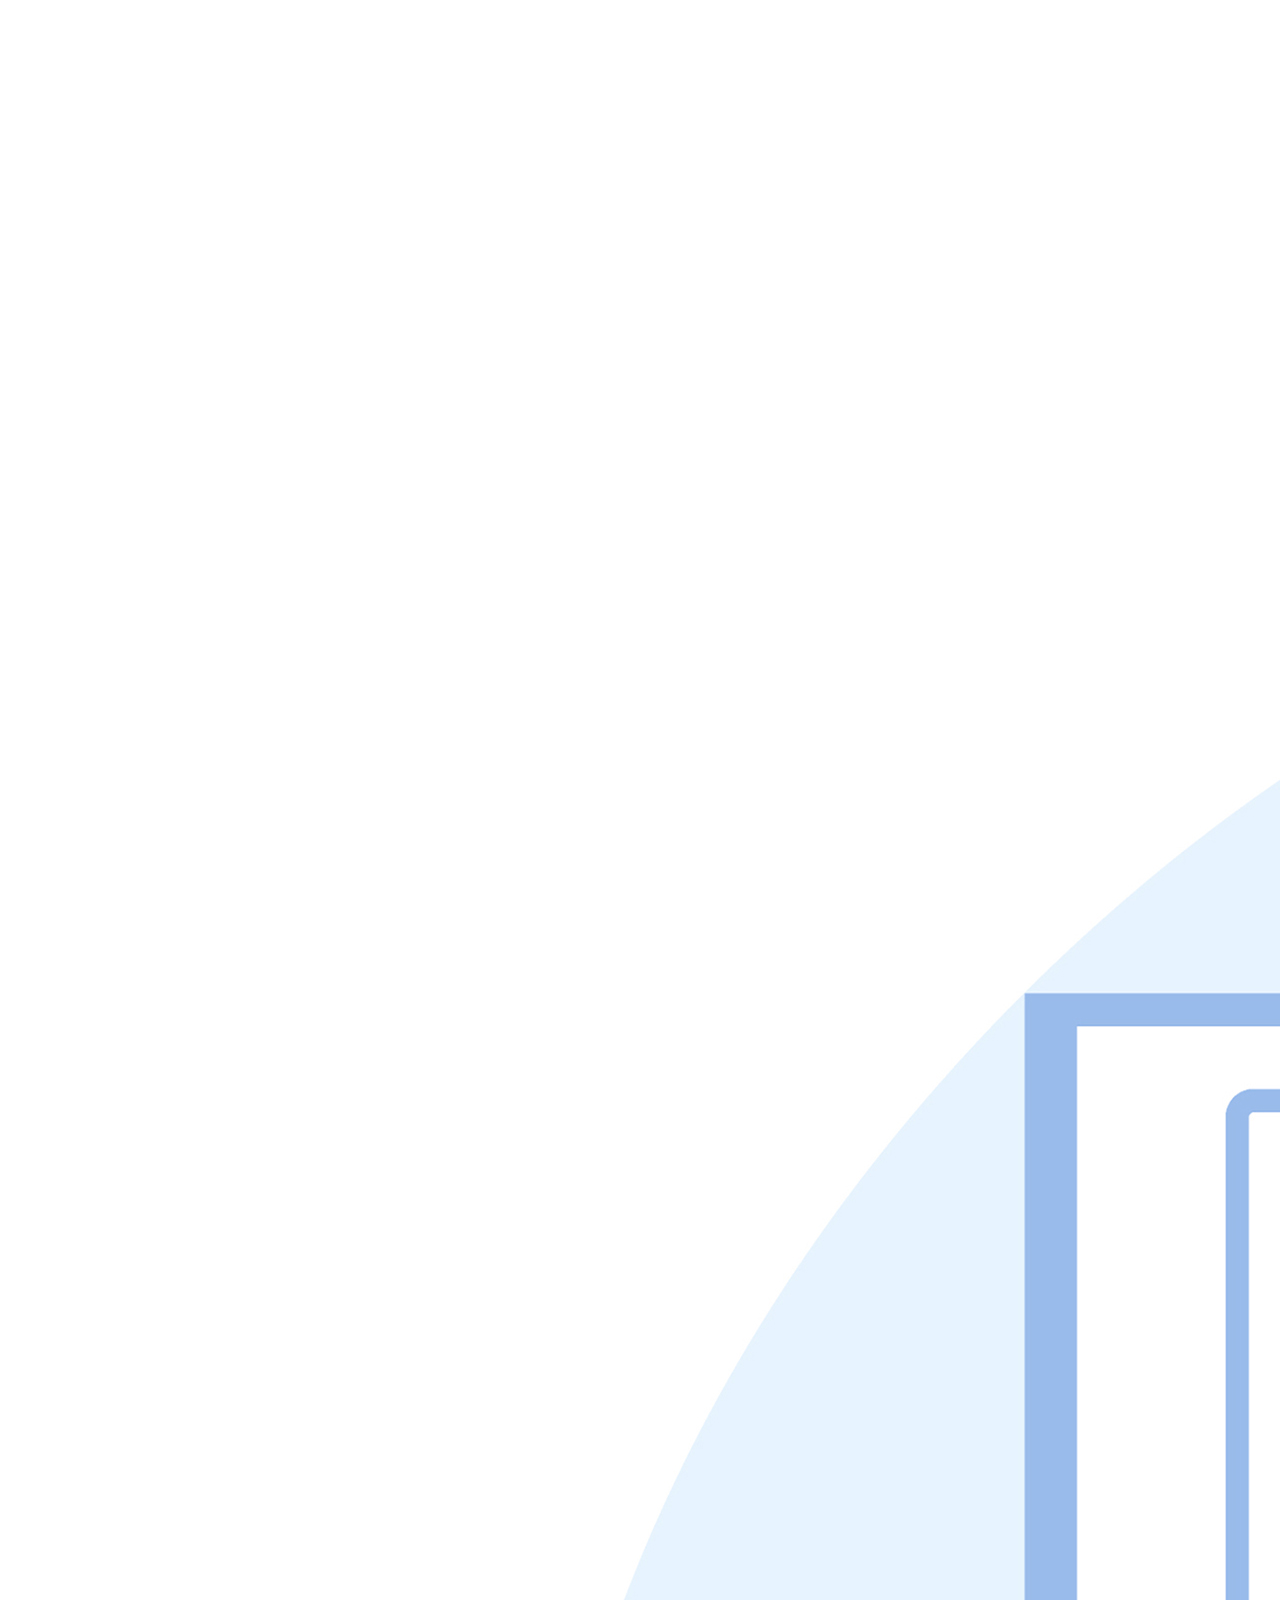
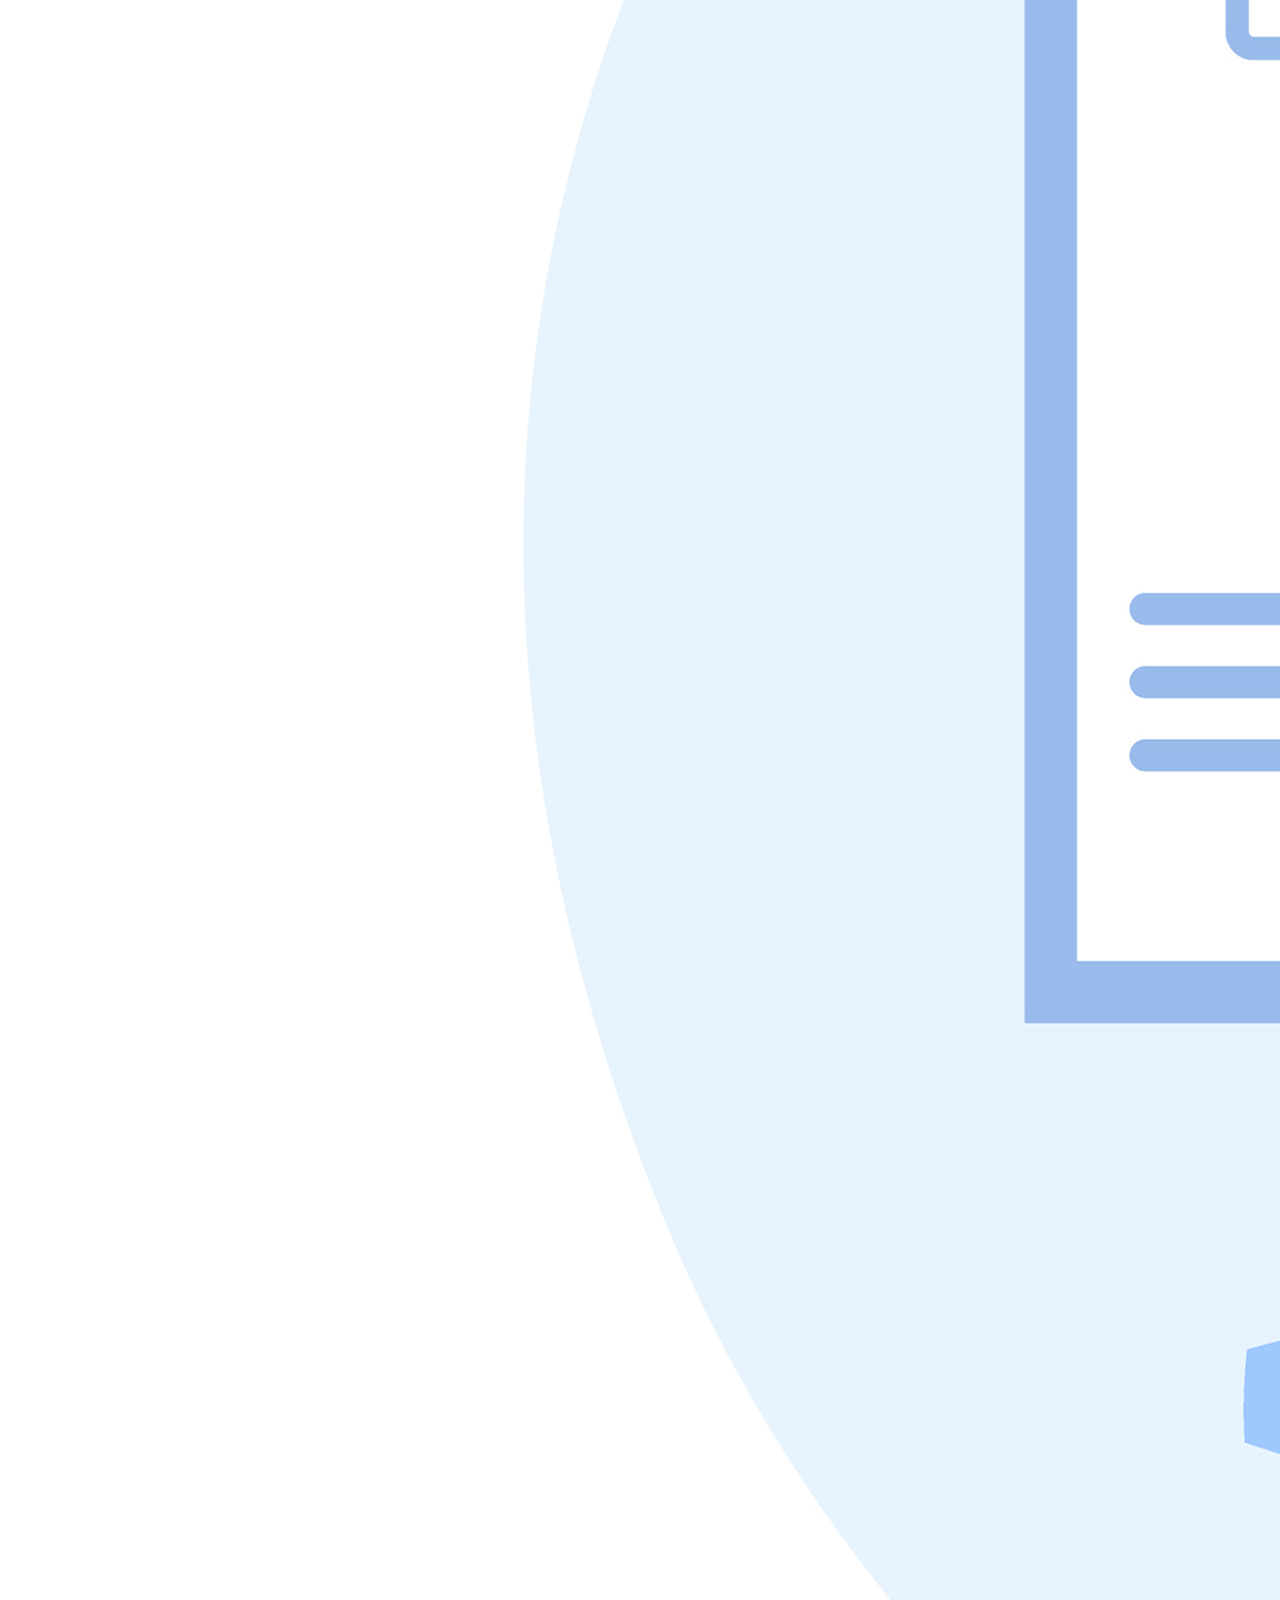
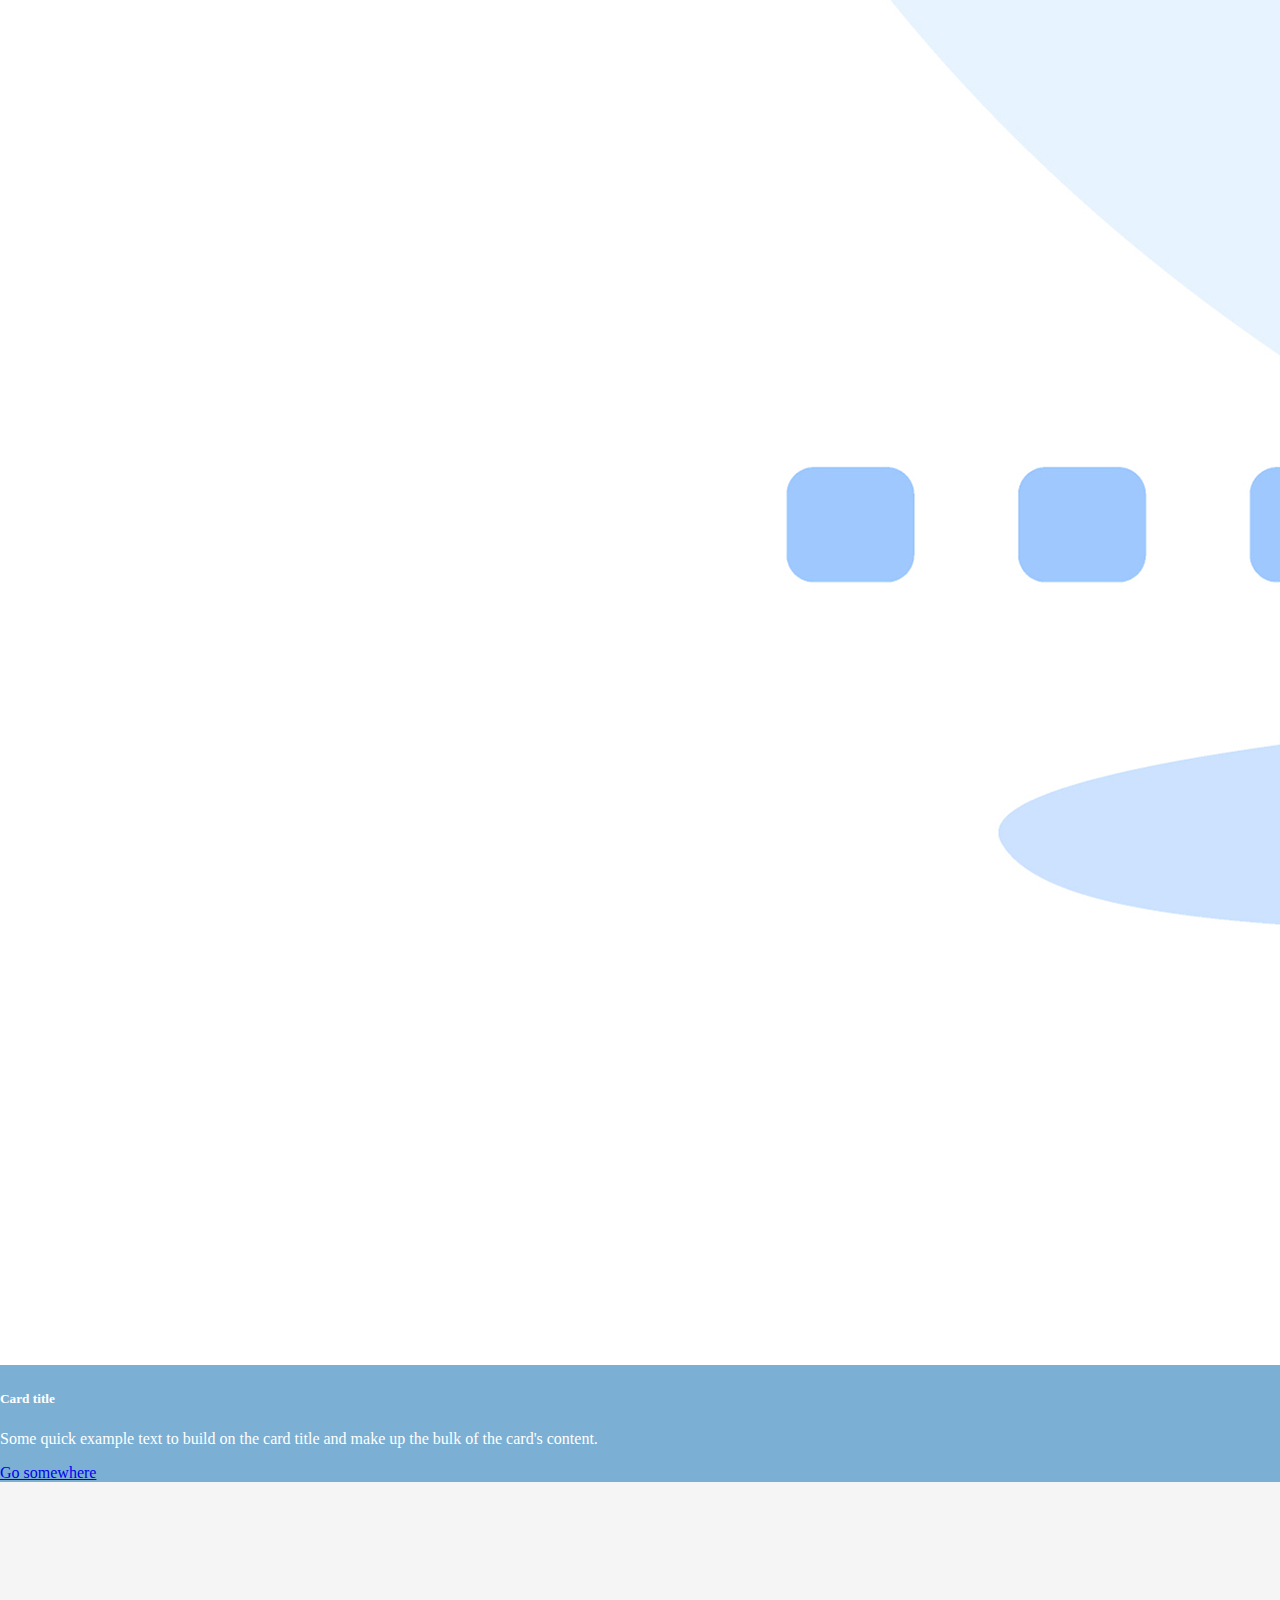
==== commit 8df92646: "finished welcome page" ====
--- a/index.html
+++ b/index.html
@@ -32,14 +32,14 @@
   <body>
     <!-- navigation -->
     <!--  -->
-    <div class="navbar navbar-dark bg-dark">
+    <div class="navbar navbar-dark bg" id="top">
       <div class="container">
         <a href="#" class="navbar-brand"
           >SOKO<strong class="text-danger">.</strong>net</a
         >
         <div class="d-flex nav-item">
           <div class="links d-flex nav-item">
-            <a href="#" class="nav-link" id="services">Services</a>
+            <a class="nav-link" id="services">Services</a>
             <div class="card bg-dark sub-menu" id="services-sub-menu">
               <h5 class="card-header text-center">
                 Business connectivity & ICT solutions
@@ -68,7 +68,7 @@
                     </ul>
                     <hr />
                   </div>
-                  <div class="col-sm-4 text-justify bg-secondary text-dark">
+                  <div class="col-sm-4 text-justify bg-primary text-dark">
                     <h5>Service Provider</h5>
                     <p class="card-text">
                       Connectivity & Transit solutions for Global Carriers,
@@ -102,7 +102,7 @@
                     </ul>
                     <hr />
                   </div>
-                  <div class="col-sm-4">
+                  <div class="col-sm-4 text-justify" style="width: 30%">
                     <h5>
                       SOKO<strong class="text-danger">.</strong>net Pre-Fibred
                       Buildings
@@ -122,33 +122,29 @@
                   </div>
                 </div>
               </div>
-            </div>
-            <a href="#" class="nav-link" id="about">About Us</a>
+              <hr />
+            </div>
+            <a class="nav-link" id="about">About Us</a>
             <div class="card bg-dark sub-menu" id="about-sub-menu">
               <h5 class="card-header text-center">About the company</h5>
               <div class="card-body">
-                <ul class="list-group list-group-flush bg-dark">
-                  <li class="list-group-item">An item</li>
-                  <li class="list-group-item">A second item</li>
-                  <li class="list-group-item">A third item</li>
-                  <li class="list-group-item">A fourth item</li>
-                  <li class="list-group-item">And a fifth one</li>
-                </ul>
-              </div>
-            </div>
-            <a href="#" class="nav-link" id="contacts">Contacts</a>
-            <div class="card bg-dark sub-menu" id="contacts-sub-menu">
-              <h5 class="card-header text-center">Reach out, let's help</h5>
-              <div class="card-body">
-                <ul class="list-group list-group-flush bg-dark">
-                  <li class="list-group-item">An item</li>
-                  <li class="list-group-item">A second item</li>
-                  <li class="list-group-item">A third item</li>
-                  <li class="list-group-item">A fourth item</li>
-                  <li class="list-group-item">And a fifth one</li>
-                </ul>
-              </div>
-            </div>
+                <p class="card-text">
+                  <a href="#" class="nav-link">Media Center</a>
+                </p>
+                <hr />
+                <p class="card-text">
+                  <a href="#" class="nav-link">Business Insight</a>
+                </p>
+                <hr />
+                <p class="card-text">
+                  <a href="#" class="nav-link">
+                    About SOKO<strong class="text-danger">.</strong>net
+                  </a>
+                </p>
+                <hr />
+              </div>
+            </div>
+            <a href="#" class="nav-link">Contacts</a>
             <a href="#" class="btn btn-outline-info">Check Coverage</a>
           </div>
           <div class="menu-btn nav-item">
@@ -183,6 +179,7 @@
 
     <!-- body -->
     <div class="main-body">
+      <!--  -->
       <div class="intro-container">
         <div class="setup container">
           <h1>Connect.</h1>
@@ -196,8 +193,147 @@
           <a href="" class="btn btn-outline-dark">Check Coverage</a>
         </div>
       </div>
+      <!--  -->
+      <div class="pitch-container">
+        <div class="pitch container">
+          <div class="card text-dark pitch-card">
+            <div class="card-body">
+              <h1 class="">
+                We provide customers with access to the internet via
+                <span class="text-light">
+                  SOKO<strong class="text-danger">.</strong>net
+                </span>
+                global high-speed data network
+              </h1>
+              <hr />
+              <p class="card-text">
+                SOKO<strong class="text-danger">.</strong>net leverages cloud
+                technology to equip enterprises with cost-effective,
+                simple-to-integrate business tools that rapidly extend their
+                reach. Greater efficiency is one enquiry away.
+              </p>
+              <hr />
+              <p class="card-text text-light text-center">
+                <strong>CHOOSE ON OF OUR SERVICES</strong>
+              </p>
+              <div class="row pitch-row">
+                <div class="col-sm-auto text-center">
+                  <a href="#" class="text-light">
+                    <i class="bi bi-building" style="font-size: 4rem"></i>
+                    <h3>Enterprise</h3>
+                    <p>Learn More <i class="bi bi-caret-right-fill"></i></p>
+                  </a>
+                </div>
+                <div class="col-sm-auto text-light text-center">
+                  <a href="#" class="text-light">
+                    <i class="bi bi-router" style="font-size: 4rem"></i>
+                    <h3>Service Provider</h3>
+                    <p>Learn More <i class="bi bi-caret-right-fill"></i></p>
+                  </a>
+                </div>
+              </div>
+            </div>
+          </div>
+        </div>
+        <!--  -->
+        <div class="media-intro container">
+          <h2 class="text-center text-dark">Media Content</h2>
+          <div class="row media-card-container">
+            <div class="col-md-4">
+              <div class="card text-dark media-card">
+                <img
+                  src="./img/4565.jpg"
+                  class="card-img-top img-fluid"
+                  alt="..."
+                />
+                <div class="card-body">
+                  <h5 class="card-title">Card title</h5>
+                  <p class="card-text">
+                    Some quick example text to build on the card title and make
+                    up the bulk of the card's content.
+                  </p>
+                  <a href="#" class="btn btn-outline-dark">Go somewhere</a>
+                </div>
+              </div>
+            </div>
+            <div class="col-md-4">
+              <div class="card text-dark media-card">
+                <img
+                  src="./img/4565.jpg"
+                  class="card-img-top img-fluid"
+                  alt="..."
+                />
+                <div class="card-body">
+                  <h5 class="card-title">Card title</h5>
+                  <p class="card-text">
+                    Some quick example text to build on the card title and make
+                    up the bulk of the card's content.
+                  </p>
+                  <a href="#" class="btn btn-outline-dark">Go somewhere</a>
+                </div>
+              </div>
+            </div>
+            <div class="col-md-4">
+              <div class="card text-dark media-card">
+                <img
+                  src="./img/4565.jpg"
+                  class="card-img-top img-fluid"
+                  alt="..."
+                />
+                <div class="card-body">
+                  <h5 class="card-title">Card title</h5>
+                  <p class="card-text">
+                    Some quick example text to build on the card title and make
+                    up the bulk of the card's content.
+                  </p>
+                  <a href="#" class="btn btn-outline-dark">Go somewhere</a>
+                </div>
+              </div>
+            </div>
+          </div>
+        </div>
+      </div>
+      <!--  -->
     </div>
     <!-- body -->
+
+    <!-- footer -->
+    <div class="footer-container navbar-dark bg-dark">
+      <div class="footer container">
+        <div class="row footer-row text-center">
+          <div class="col-sm-4">
+            <hr />
+            <h6>Company Overview</h6>
+            <hr />
+            <a href="#" class="nav-link">Business Insight</a>
+            <a href="#" class="nav-link">Coverage</a>
+            <a href="#" class="nav-link">Media Content</a>
+          </div>
+          <div class="col-sm-4">
+            <hr />
+            <h6>Support</h6>
+            <hr />
+            <p>Email: soko@info.com</p>
+            <p>Emergency: +25458609850</p>
+            <p>Phone: +25458609850</p>
+          </div>
+          <div class="col-sm-4">
+            <hr />
+            <h6>Legal</h6>
+            <hr />
+            <a href="#" class="nav-link">Terms & Conditions</a>
+            <a href="#" class="nav-link">Disclaimer</a>
+            <a href="#" class="nav-link">Privacy Policy</a>
+          </div>
+        </div>
+      </div>
+      <hr />
+      <p class="text-center">
+        Copyright &#169; SOKO<strong class="text-danger">.</strong>net 2022
+      </p>
+      <hr />
+    </div>
+    <!-- footer -->
   </body>
   <script src="./js/main.js"></script>
 </html>
--- a/css/styles.css
+++ b/css/styles.css
@@ -1,11 +1,12 @@
 body,
 html {
-  height: 1000vh !important;
+  height: 300vh !important;
   width: 100% !important;
   padding: 0 !important;
   margin: 0 !important;
   background-color: whitesmoke !important;
   color: white !important;
+  scroll-behavior: smooth !important;
 }
 
 .menu-btn {
@@ -18,8 +19,20 @@
   color: white !important;
 }
 
+.navbar {
+  position: fixed !important;
+  top: 0 !important;
+  width: 100% !important;
+  z-index: 100;
+}
+
+.bg {
+  background-color: transparent !important;
+}
+
 .nav-link:hover {
   color: darkturquoise !important;
+  cursor: pointer !important;
 }
 
 .sub-menu {
@@ -28,13 +41,13 @@
 }
 
 #services-sub-menu {
-  right: 7rem !important;
-  width: 60% !important;
+  right: 2rem !important;
+  width: 70% !important;
 }
 
 #about-sub-menu {
-  right: 14rem !important;
-  width: 30% !important;
+  right: 17.5rem !important;
+  width: 20% !important;
 }
 
 #contacts-sub-menu {
@@ -46,7 +59,7 @@
   background-image: url("../img/Shadow-Fall-Background.svg");
   background-repeat: no-repeat;
   background-size: cover;
-  background-attachment: fixed;
+  background-attachment: scroll;
   height: 100vh;
 }
 
@@ -89,7 +102,74 @@
   text-decoration: underline;
 }
 
-@media screen and (min-width: 240px) and (max-width: 600px) {
+#back-top {
+  position: fixed;
+  bottom: 1rem;
+  right: 1rem;
+}
+
+.pitch-container {
+  background-image: url("../img/rm314-adj-09.jpg");
+  background-repeat: no-repeat;
+  background-size: cover;
+  background-attachment: fixed;
+}
+
+.pitch {
+  padding-top: 4rem;
+}
+
+.pitch-card {
+  background-color: #1577b88c !important;
+  padding: 2rem !important;
+  width: 80% !important;
+  height: 80% !important;
+  margin: auto !important;
+  text-align: justify !important;
+}
+
+.col-sm-auto {
+  margin: 1rem !important;
+  padding: 1rem !important;
+  background-color: rgba(0, 0, 0, 0.432) !important;
+  width: 18rem !important;
+  border-radius: 0.5rem;
+}
+
+.col-sm-auto:hover {
+  background-color: rgba(0, 0, 0, 0.514) !important;
+}
+
+.col-sm-auto a {
+  text-decoration: none;
+}
+
+.pitch-row {
+  width: fit-content !important;
+  margin: auto !important;
+}
+
+.media-intro h2 {
+  padding: 3rem 0;
+}
+
+.media-intro-container {
+  background-image: url("../img/61769.jpg");
+  height: 100vh;
+  background-repeat: no-repeat;
+  background-size: cover;
+  background-attachment: scroll;
+}
+
+.media-card {
+  text-align: justify !important;
+  background-color: #1577b88c !important;
+}
+.media-card-container {
+  padding-bottom: 8rem !important;
+}
+
+@media screen and (min-width: 240px) and (max-width: 780px) {
   .menu-btn {
     display: flex;
   }
